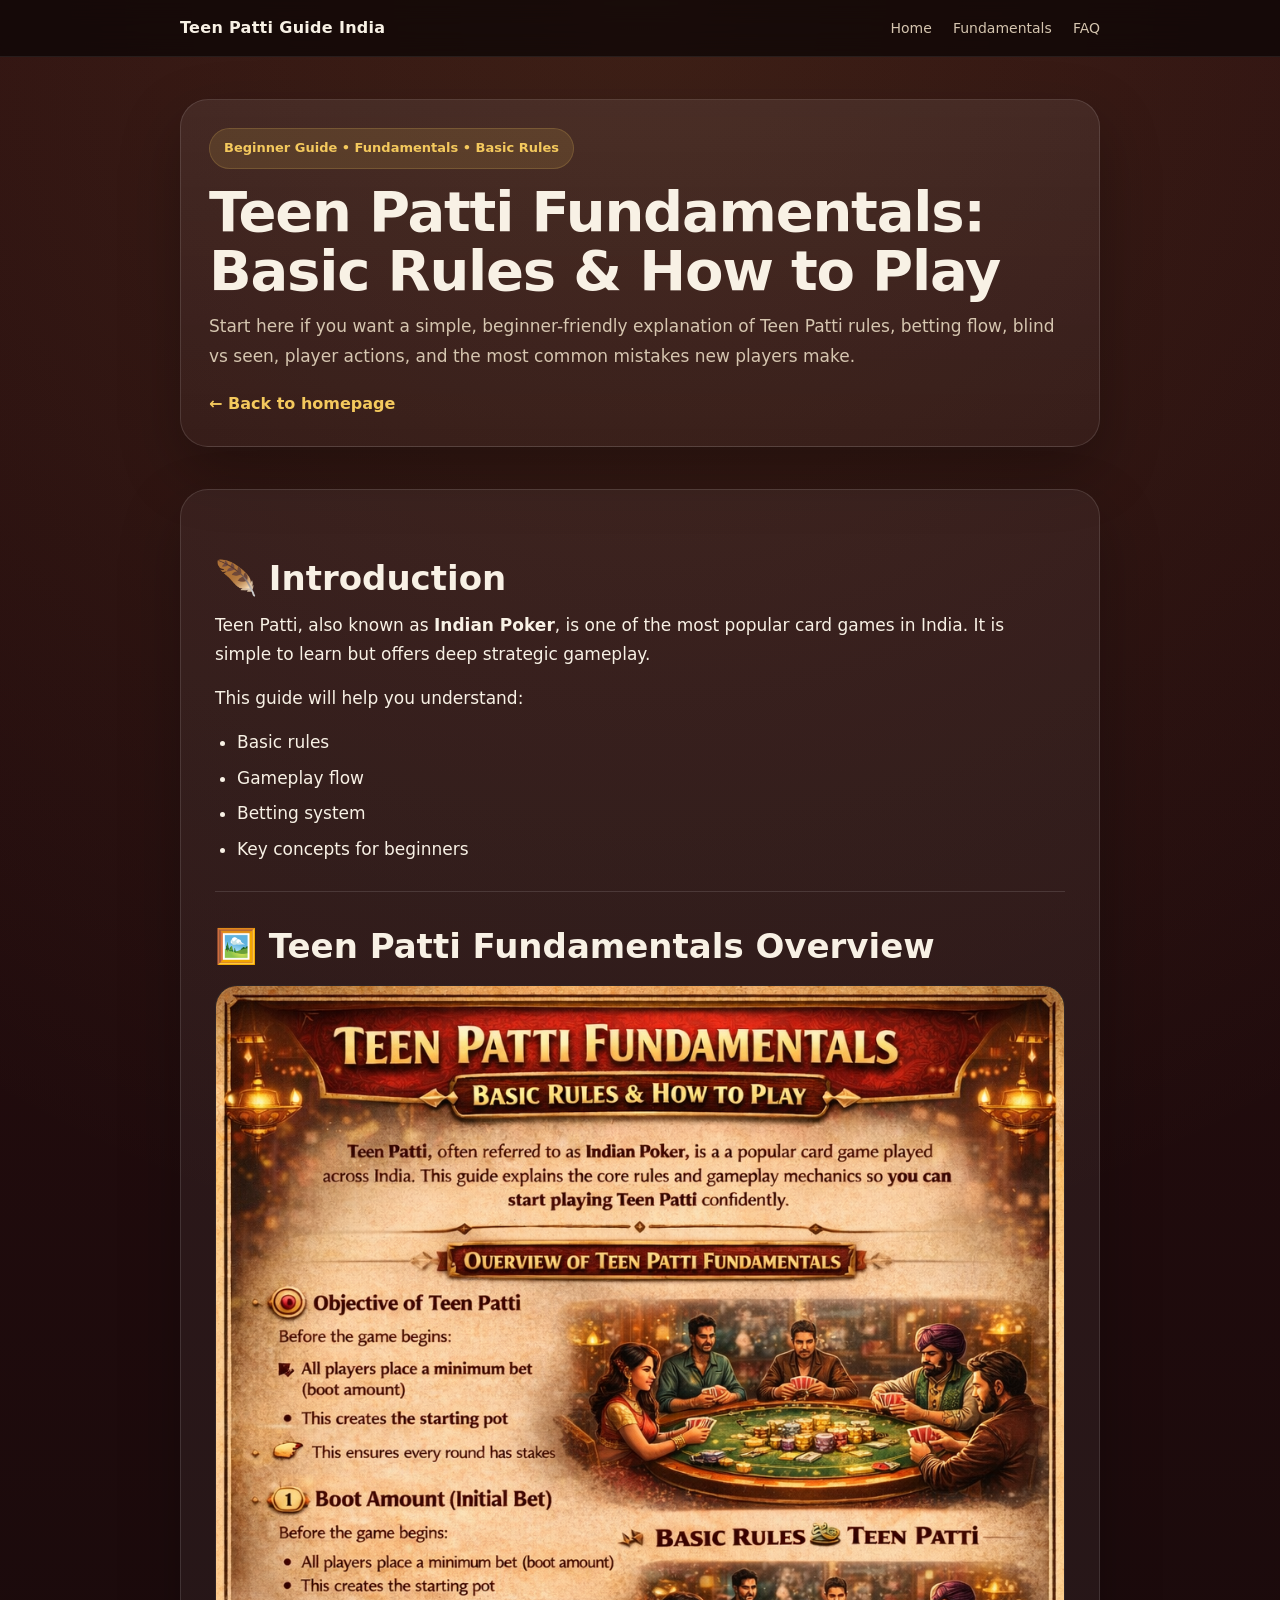
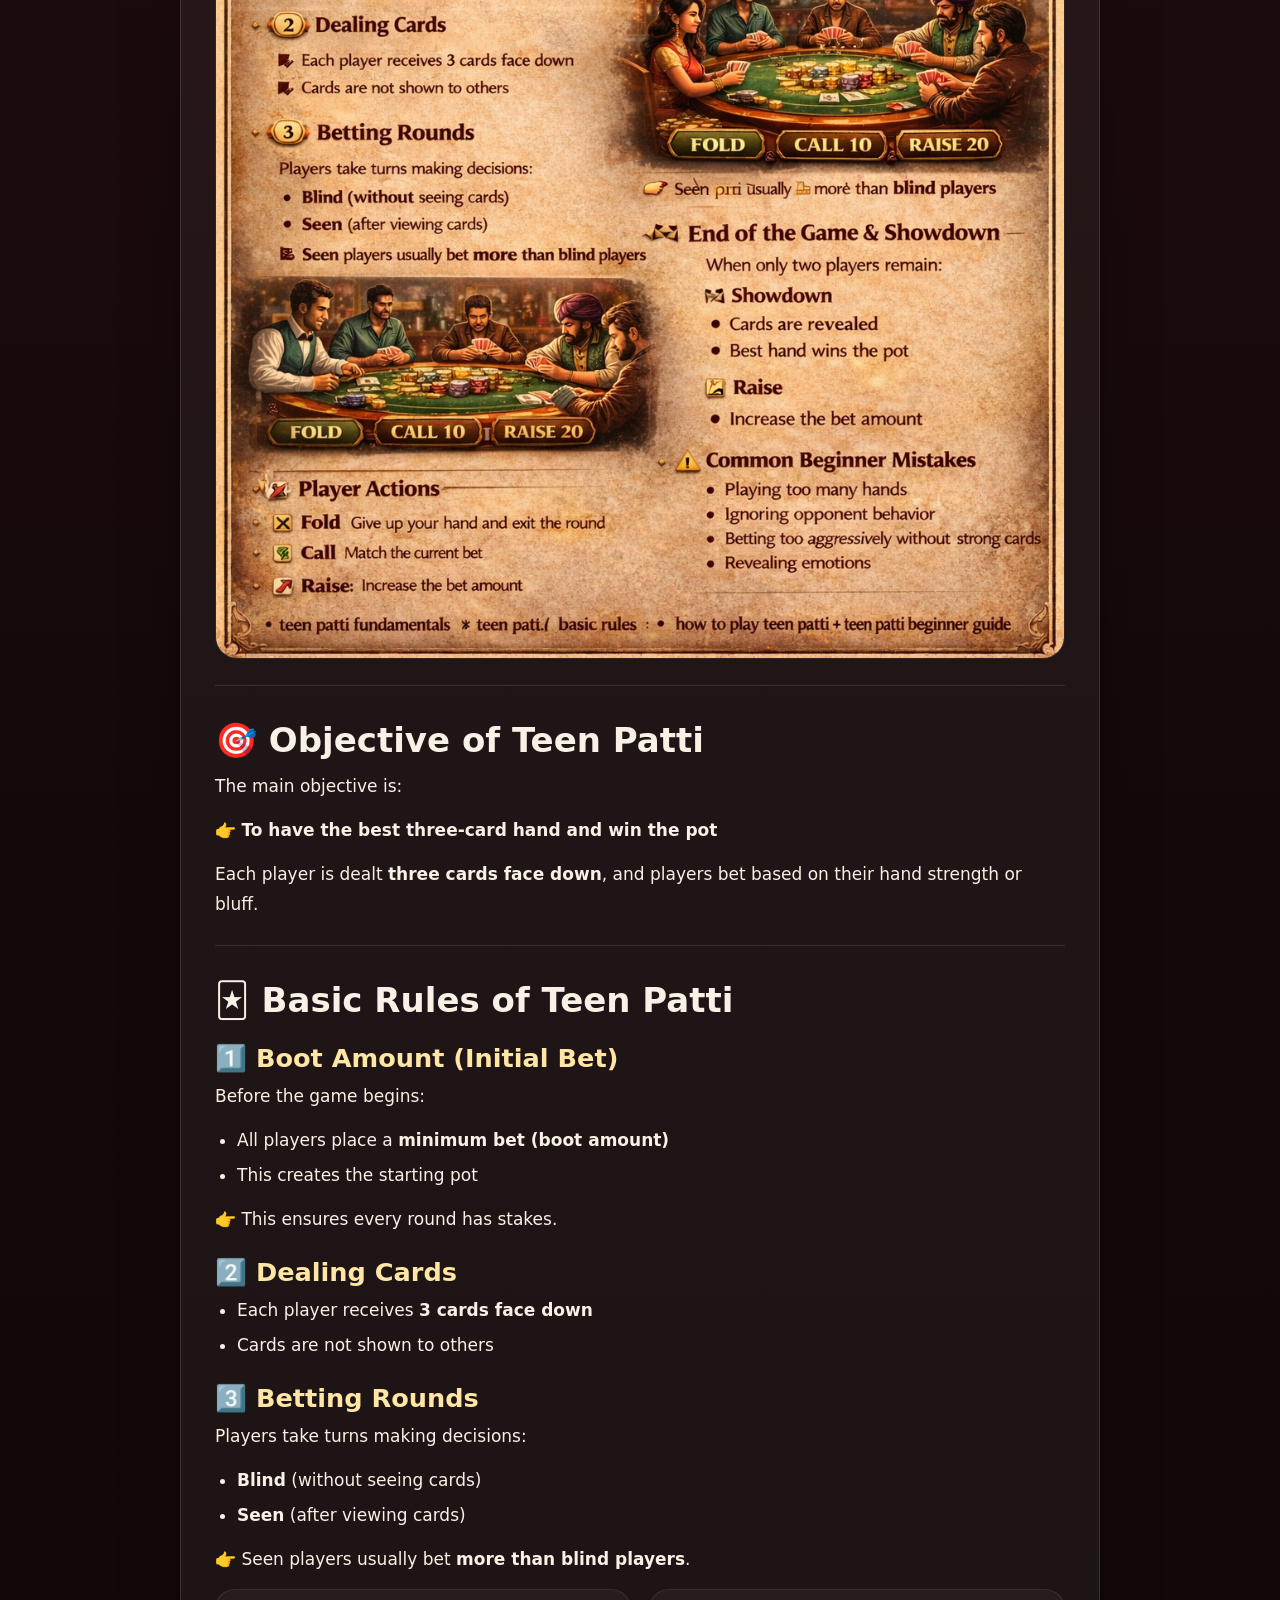
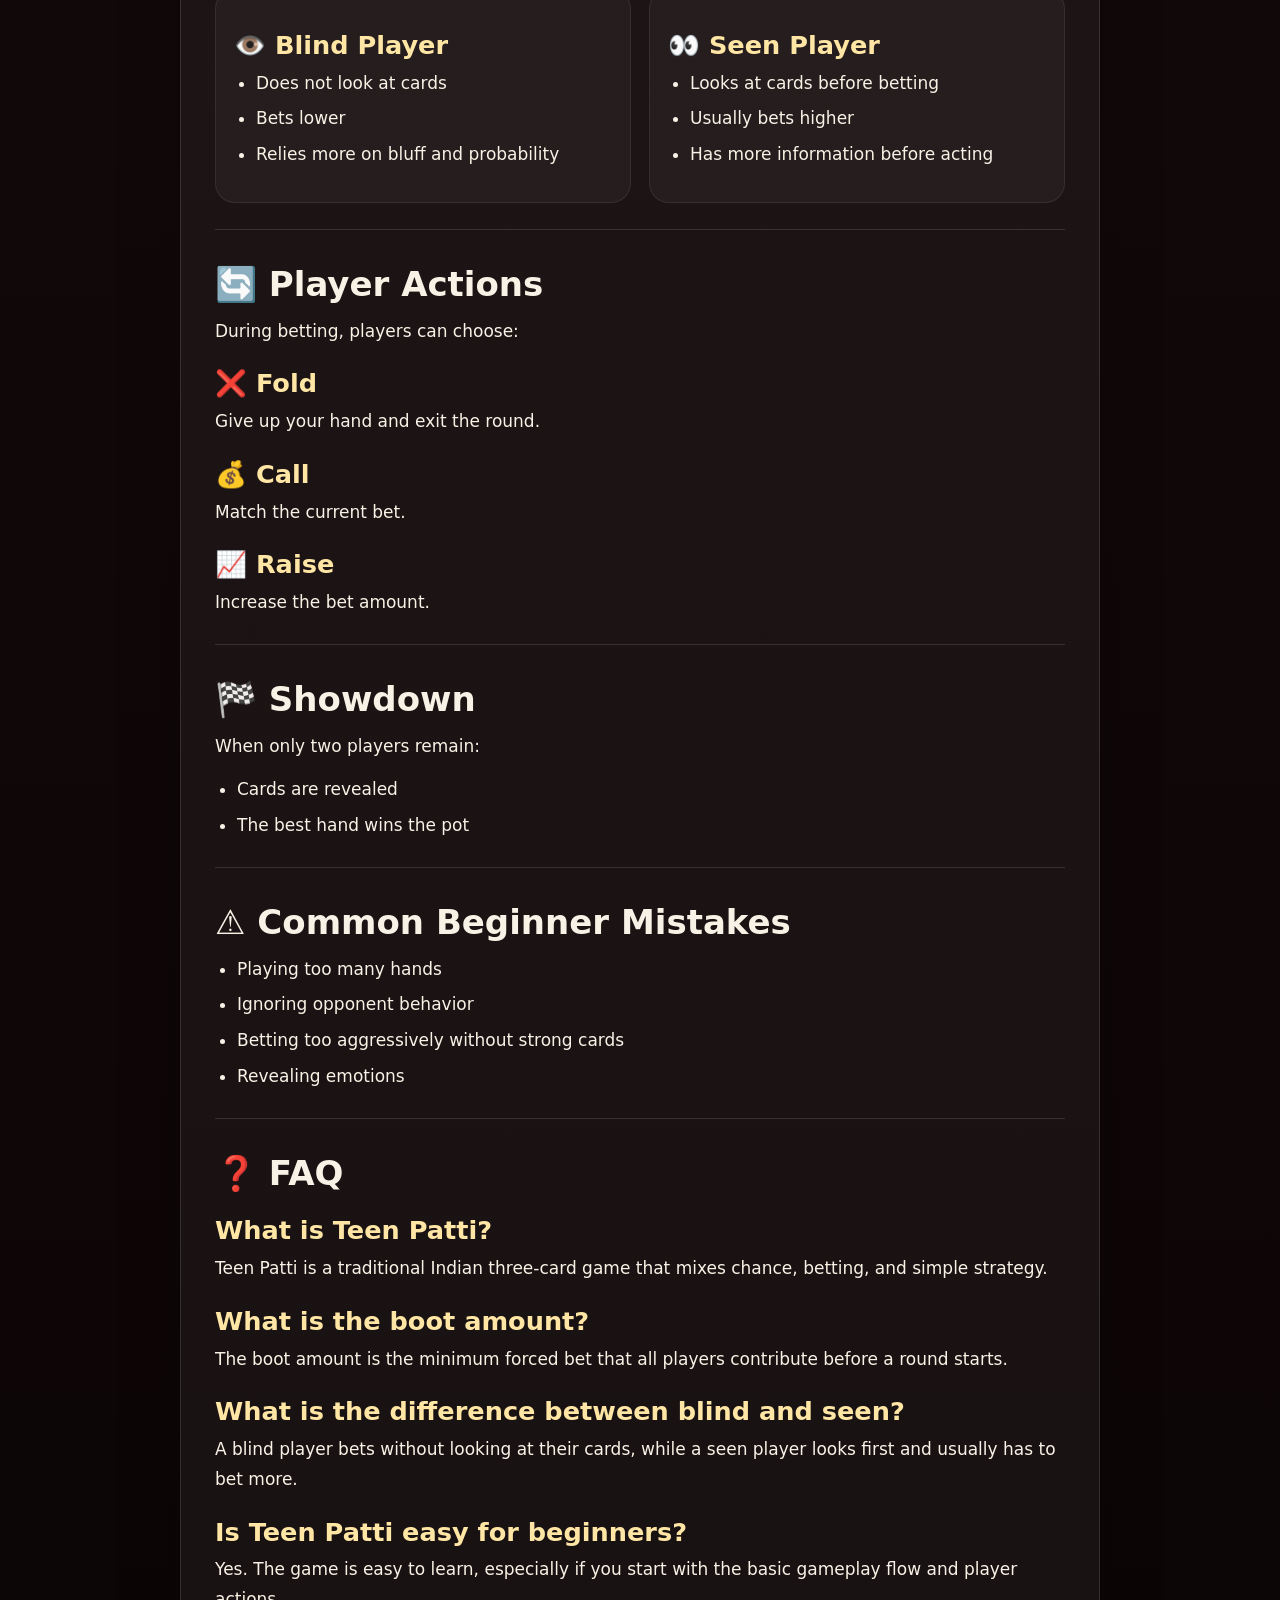
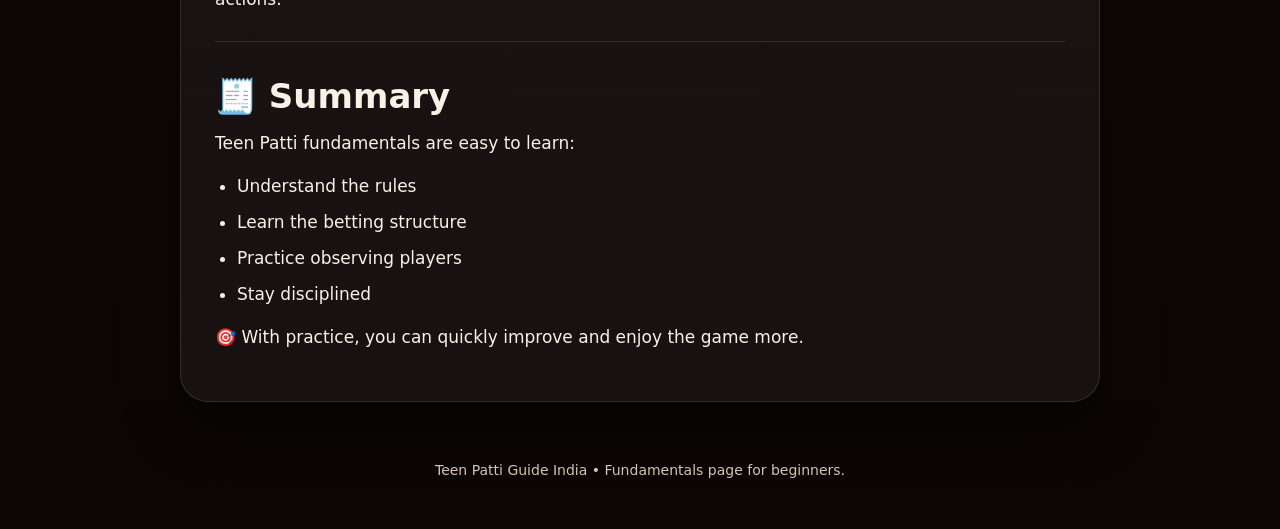
==== fundamentals.html @ 9d3e63e5 "feat: 添加Teen Patti基础指南页面和内容 新增基础指南页面(fundamentals.html)，包含完整的游戏规则说明、玩法流程和常见错误 添加相关图片资源(teen-patti-fu" ====
<!DOCTYPE html>
<html lang="en">
<head>
  <meta charset="UTF-8" />
  <meta name="viewport" content="width=device-width, initial-scale=1.0" />
  <title>Teen Patti Fundamentals | Basic Rules & How to Play</title>
  <meta name="description" content="Learn Teen Patti fundamentals with this beginner-friendly guide covering basic rules, gameplay flow, betting rounds, blind vs seen, player actions, and common mistakes." />
  <meta name="keywords" content="Teen Patti fundamentals, Teen Patti basic rules, how to play Teen Patti, Teen Patti gameplay, Teen Patti beginner guide" />
  <style>
    :root {
      --bg: #0f0607;
      --bg2: #241012;
      --card: rgba(255,255,255,0.08);
      --border: rgba(255,255,255,0.12);
      --gold: #f4c95d;
      --text: #f8f1e5;
      --muted: #d5c5af;
    }
    * { box-sizing: border-box; }
    body {
      margin: 0;
      font-family: Inter, system-ui, -apple-system, BlinkMacSystemFont, "Segoe UI", sans-serif;
      color: var(--text);
      background:
        radial-gradient(circle at top, rgba(244,201,93,0.10), transparent 24%),
        linear-gradient(180deg, #2a0d0f 0%, #13090a 48%, #0b0505 100%);
      line-height: 1.75;
    }
    a { color: #ffe08b; }
    .container {
      width: min(920px, calc(100% - 32px));
      margin: 0 auto;
    }
    .topbar {
      position: sticky;
      top: 0;
      z-index: 10;
      backdrop-filter: blur(12px);
      background: rgba(10,5,5,0.72);
      border-bottom: 1px solid rgba(255,255,255,0.08);
    }
    .topbar .container {
      display: flex;
      align-items: center;
      justify-content: space-between;
      padding: 14px 0;
      gap: 16px;
    }
    .brand { font-weight: 800; letter-spacing: 0.3px; }
    .nav a {
      text-decoration: none;
      margin-left: 16px;
      color: var(--muted);
      font-size: 14px;
    }
    .hero { padding: 42px 0 24px; }
    .hero-card {
      background: linear-gradient(180deg, rgba(255,255,255,0.07), rgba(255,255,255,0.03));
      border: 1px solid var(--border);
      border-radius: 28px;
      padding: 28px;
      box-shadow: 0 24px 60px rgba(0,0,0,0.28);
    }
    .eyebrow {
      display: inline-block;
      padding: 8px 14px;
      border-radius: 999px;
      background: rgba(244,201,93,0.12);
      border: 1px solid rgba(244,201,93,0.18);
      color: var(--gold);
      font-size: 13px;
      font-weight: 700;
      margin-bottom: 14px;
    }
    .hero h1 {
      margin: 0 0 12px;
      font-size: clamp(34px, 5vw, 56px);
      line-height: 1.05;
      letter-spacing: -1.2px;
    }
    .hero p { margin: 0; color: var(--muted); font-size: 17px; }
    .content { padding: 18px 0 56px; }
    .article {
      background: rgba(255,255,255,0.05);
      border: 1px solid var(--border);
      border-radius: 28px;
      padding: 34px;
      box-shadow: 0 24px 60px rgba(0,0,0,0.25);
    }
    h1, h2, h3 { line-height: 1.2; }
    .article h2 {
      margin-top: 34px;
      margin-bottom: 12px;
      font-size: clamp(24px, 3vw, 34px);
    }
    .article h3 {
      margin-top: 22px;
      margin-bottom: 8px;
      font-size: clamp(20px, 2vw, 26px);
      color: #ffe6a4;
    }
    .article p, .article li { color: var(--text); font-size: 17px; }
    .article p { margin: 0 0 14px; }
    .article ul { margin: 0 0 14px 0; padding-left: 22px; }
    .article li { margin: 6px 0; }
    .article hr {
      border: 0;
      height: 1px;
      background: rgba(255,255,255,0.12);
      margin: 26px 0;
    }
    .article-image {
      margin: 18px 0 20px;
      border-radius: 22px;
      overflow: hidden;
      border: 1px solid rgba(255,255,255,0.1);
      background: #170b0c;
    }
    .article-image img {
      display: block;
      width: 100%;
      height: auto;
      object-fit: cover;
    }
    .grid-2 {
      display: grid;
      grid-template-columns: 1fr 1fr;
      gap: 18px;
      margin: 14px 0 10px;
    }
    .info-card {
      background: rgba(255,255,255,0.04);
      border: 1px solid rgba(255,255,255,0.08);
      border-radius: 20px;
      padding: 18px;
    }
    .back-link {
      display: inline-flex;
      margin-top: 18px;
      color: var(--gold);
      text-decoration: none;
      font-weight: 700;
    }
    .footer {
      padding: 0 0 46px;
      text-align: center;
      color: var(--muted);
      font-size: 14px;
    }
    @media (max-width: 720px) {
      .article, .hero-card { padding: 22px; }
      .topbar .container { flex-direction: column; align-items: flex-start; }
      .nav a { margin-left: 0; margin-right: 14px; }
      .grid-2 { grid-template-columns: 1fr; }
    }
  </style>
</head>
<body>
  <header class="topbar">
    <div class="container">
      <div class="brand">Teen Patti Guide India</div>
      <nav class="nav">
        <a href="./index.html">Home</a>
        <a href="#article">Fundamentals</a>
        <a href="#faq">FAQ</a>
      </nav>
    </div>
  </header>

  <section class="hero">
    <div class="container">
      <div class="hero-card">
        <span class="eyebrow">Beginner Guide • Fundamentals • Basic Rules</span>
        <h1>Teen Patti Fundamentals: Basic Rules &amp; How to Play</h1>
        <p>Start here if you want a simple, beginner-friendly explanation of Teen Patti rules, betting flow, blind vs seen, player actions, and the most common mistakes new players make.</p>
        <a class="back-link" href="./index.html">← Back to homepage</a>
      </div>
    </div>
  </section>

  <main class="content">
    <div class="container">
      <article class="article" id="article">
        <h2>🪶 Introduction</h2>
        <p>Teen Patti, also known as <strong>Indian Poker</strong>, is one of the most popular card games in India. It is simple to learn but offers deep strategic gameplay.</p>
        <p>This guide will help you understand:</p>
        <ul>
          <li>Basic rules</li>
          <li>Gameplay flow</li>
          <li>Betting system</li>
          <li>Key concepts for beginners</li>
        </ul>

        <hr />

        <h2>🖼️ Teen Patti Fundamentals Overview</h2>
        <figure class="article-image">
          <img src="./assets/images/teen-patti-fundamentals.png" alt="Teen Patti fundamentals guide showing basic rules, gameplay steps and betting system" loading="lazy" />
        </figure>

        <hr />

        <h2>🎯 Objective of Teen Patti</h2>
        <p>The main objective is:</p>
        <p>👉 <strong>To have the best three-card hand and win the pot</strong></p>
        <p>Each player is dealt <strong>three cards face down</strong>, and players bet based on their hand strength or bluff.</p>

        <hr />

        <h2>🃏 Basic Rules of Teen Patti</h2>

        <h3>1️⃣ Boot Amount (Initial Bet)</h3>
        <p>Before the game begins:</p>
        <ul>
          <li>All players place a <strong>minimum bet (boot amount)</strong></li>
          <li>This creates the starting pot</li>
        </ul>
        <p>👉 This ensures every round has stakes.</p>

        <h3>2️⃣ Dealing Cards</h3>
        <ul>
          <li>Each player receives <strong>3 cards face down</strong></li>
          <li>Cards are not shown to others</li>
        </ul>

        <h3>3️⃣ Betting Rounds</h3>
        <p>Players take turns making decisions:</p>
        <ul>
          <li><strong>Blind</strong> (without seeing cards)</li>
          <li><strong>Seen</strong> (after viewing cards)</li>
        </ul>
        <p>👉 Seen players usually bet <strong>more than blind players</strong>.</p>

        <div class="grid-2">
          <div class="info-card">
            <h3>👁️ Blind Player</h3>
            <ul>
              <li>Does not look at cards</li>
              <li>Bets lower</li>
              <li>Relies more on bluff and probability</li>
            </ul>
          </div>
          <div class="info-card">
            <h3>👀 Seen Player</h3>
            <ul>
              <li>Looks at cards before betting</li>
              <li>Usually bets higher</li>
              <li>Has more information before acting</li>
            </ul>
          </div>
        </div>

        <hr />

        <h2>🔄 Player Actions</h2>
        <p>During betting, players can choose:</p>
        <h3>❌ Fold</h3>
        <p>Give up your hand and exit the round.</p>
        <h3>💰 Call</h3>
        <p>Match the current bet.</p>
        <h3>📈 Raise</h3>
        <p>Increase the bet amount.</p>

        <hr />

        <h2>🏁 Showdown</h2>
        <p>When only two players remain:</p>
        <ul>
          <li>Cards are revealed</li>
          <li>The best hand wins the pot</li>
        </ul>

        <hr />

        <h2>⚠️ Common Beginner Mistakes</h2>
        <ul>
          <li>Playing too many hands</li>
          <li>Ignoring opponent behavior</li>
          <li>Betting too aggressively without strong cards</li>
          <li>Revealing emotions</li>
        </ul>

        <hr />

        <h2 id="faq">❓ FAQ</h2>

        <h3>What is Teen Patti?</h3>
        <p>Teen Patti is a traditional Indian three-card game that mixes chance, betting, and simple strategy.</p>

        <h3>What is the boot amount?</h3>
        <p>The boot amount is the minimum forced bet that all players contribute before a round starts.</p>

        <h3>What is the difference between blind and seen?</h3>
        <p>A blind player bets without looking at their cards, while a seen player looks first and usually has to bet more.</p>

        <h3>Is Teen Patti easy for beginners?</h3>
        <p>Yes. The game is easy to learn, especially if you start with the basic gameplay flow and player actions.</p>

        <hr />

        <h2>🧾 Summary</h2>
        <p>Teen Patti fundamentals are easy to learn:</p>
        <ul>
          <li>Understand the rules</li>
          <li>Learn the betting structure</li>
          <li>Practice observing players</li>
          <li>Stay disciplined</li>
        </ul>
        <p>🎯 With practice, you can quickly improve and enjoy the game more.</p>
      </article>
    </div>
  </main>

  <footer class="footer">
    <div class="container">Teen Patti Guide India • Fundamentals page for beginners.</div>
  </footer>
</body>
</html>
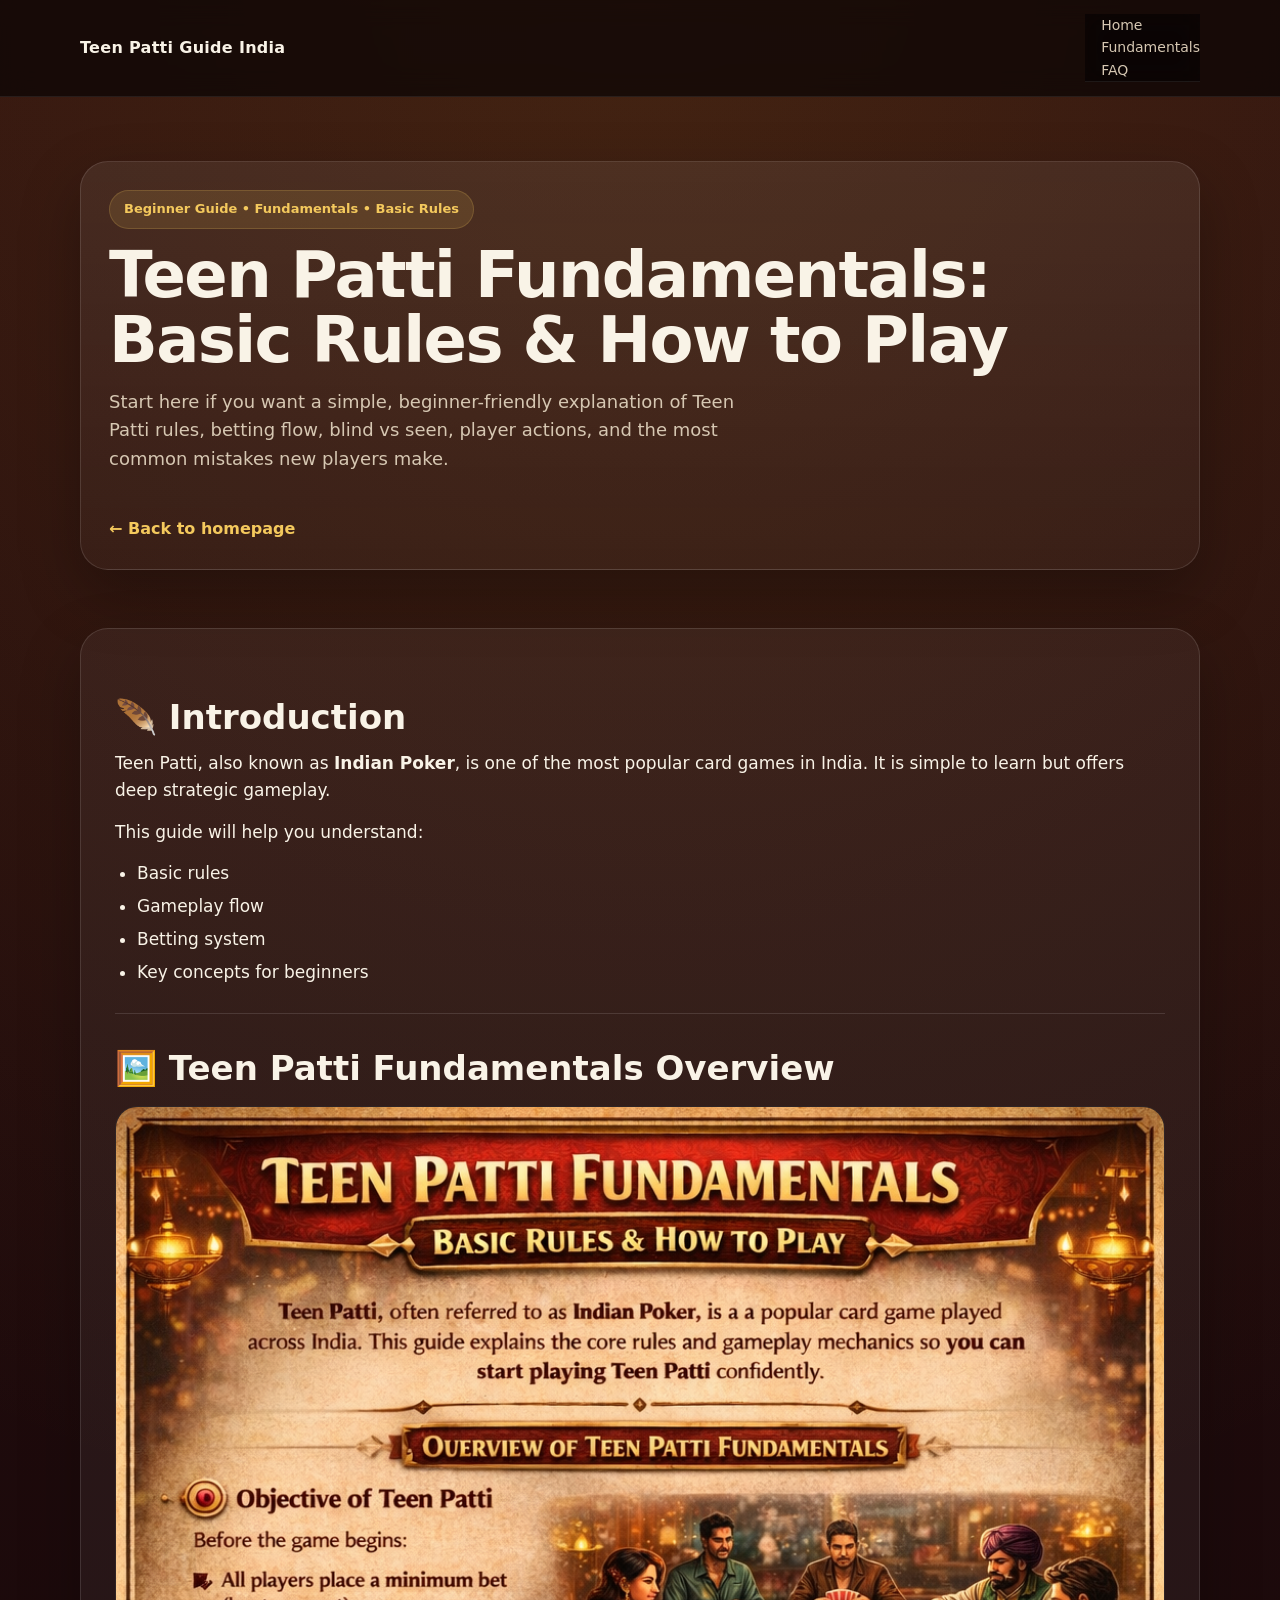
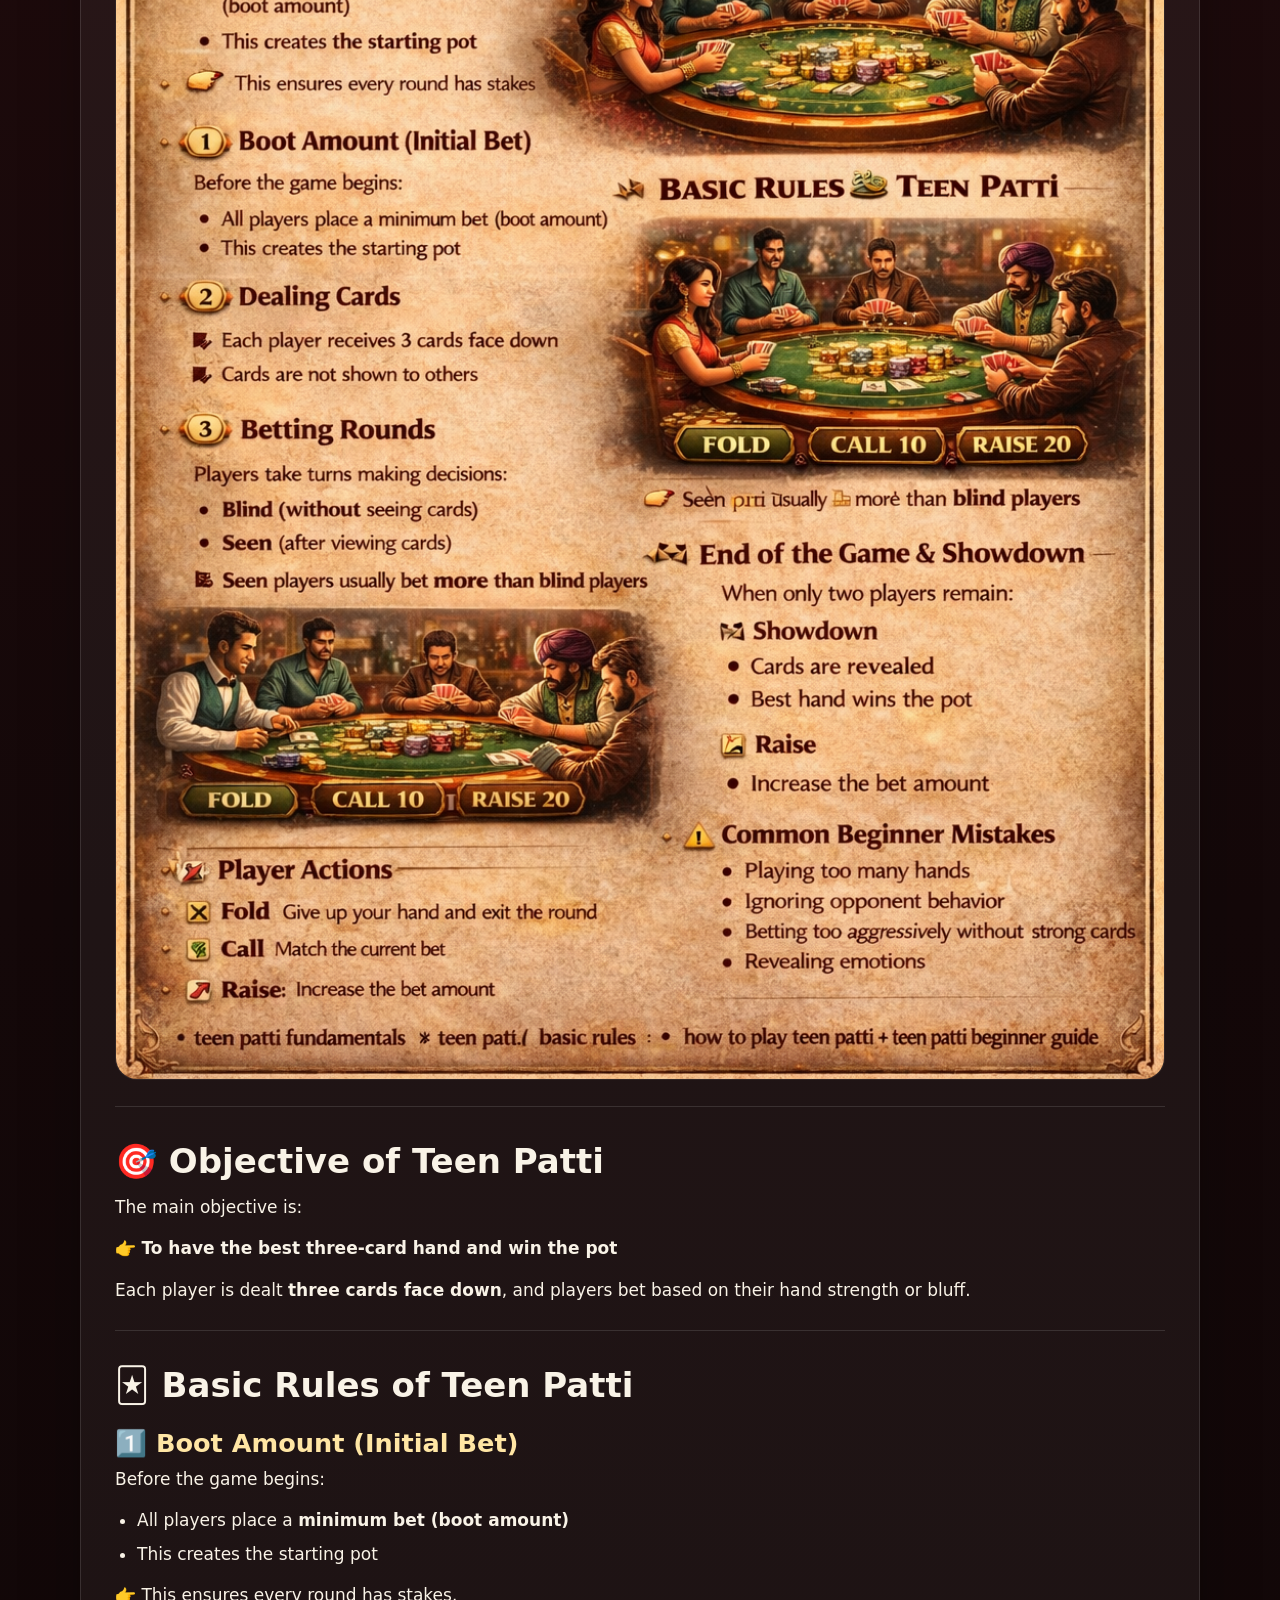
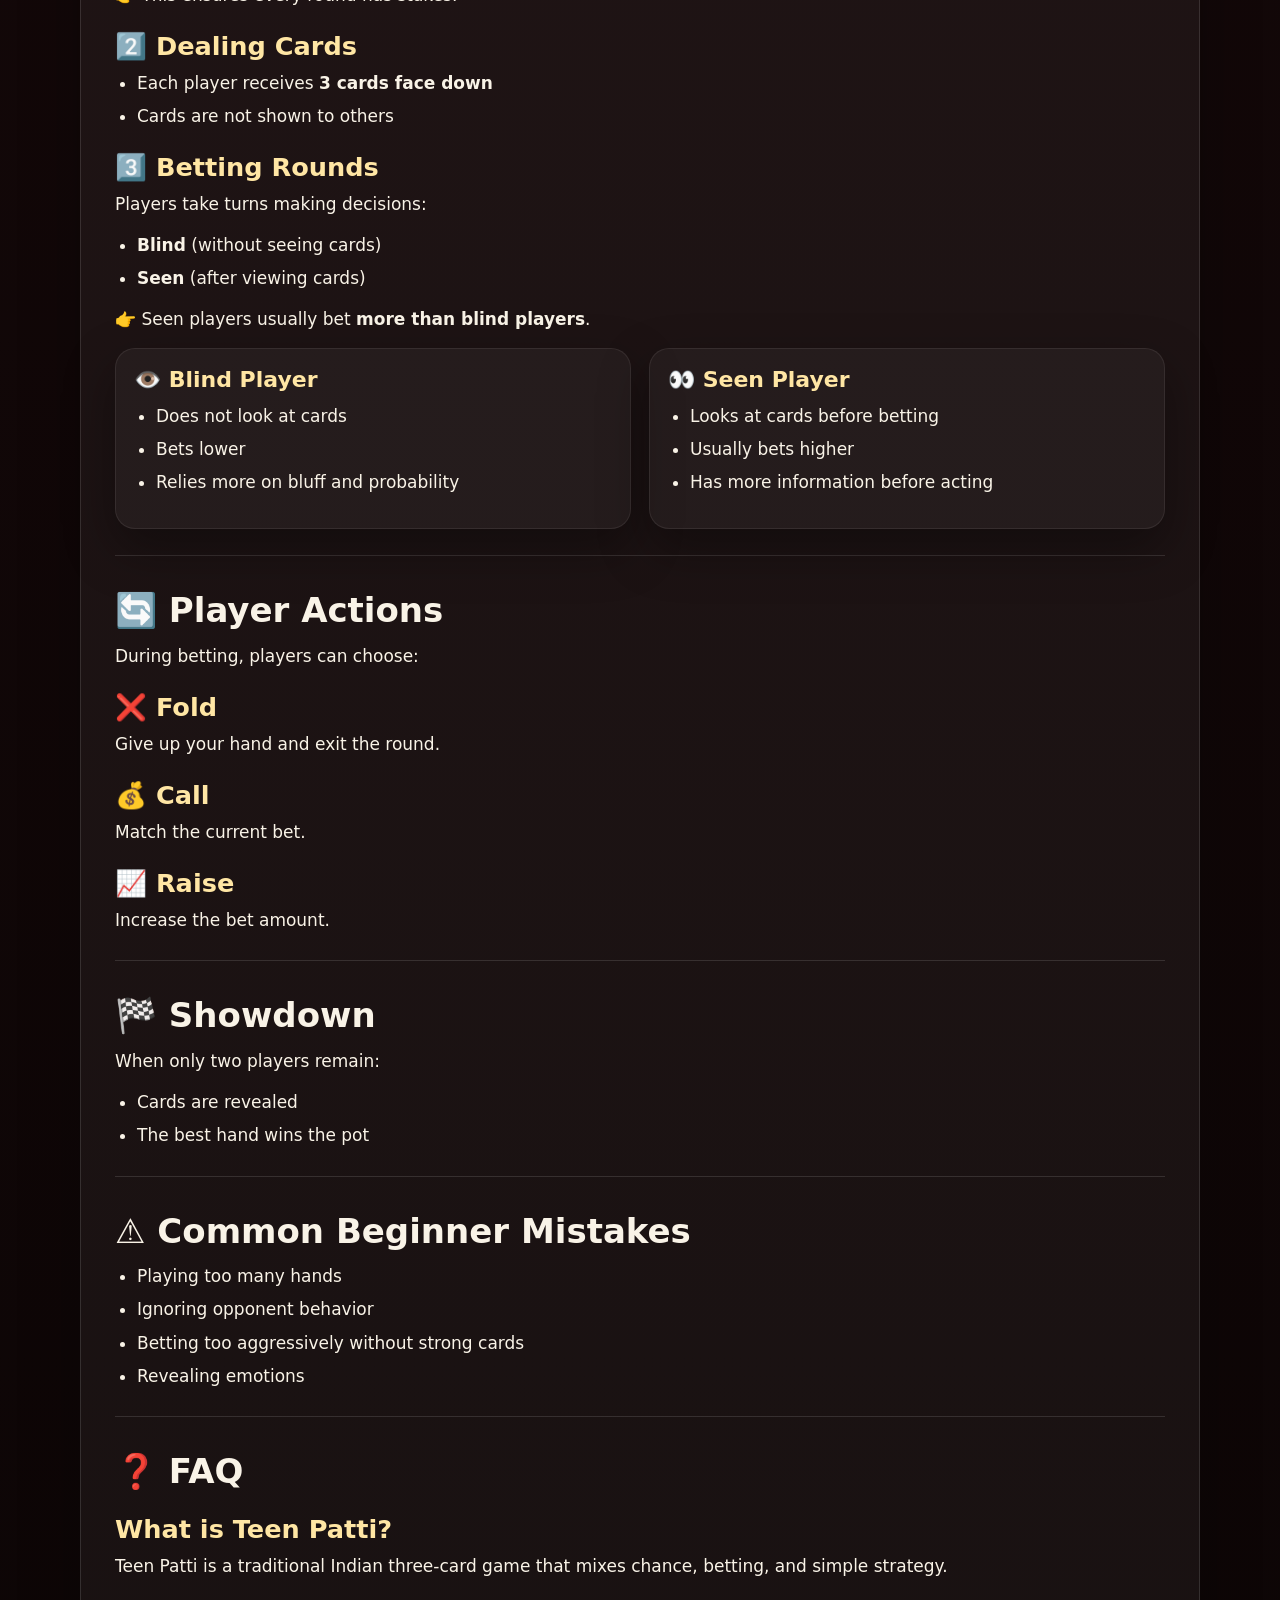
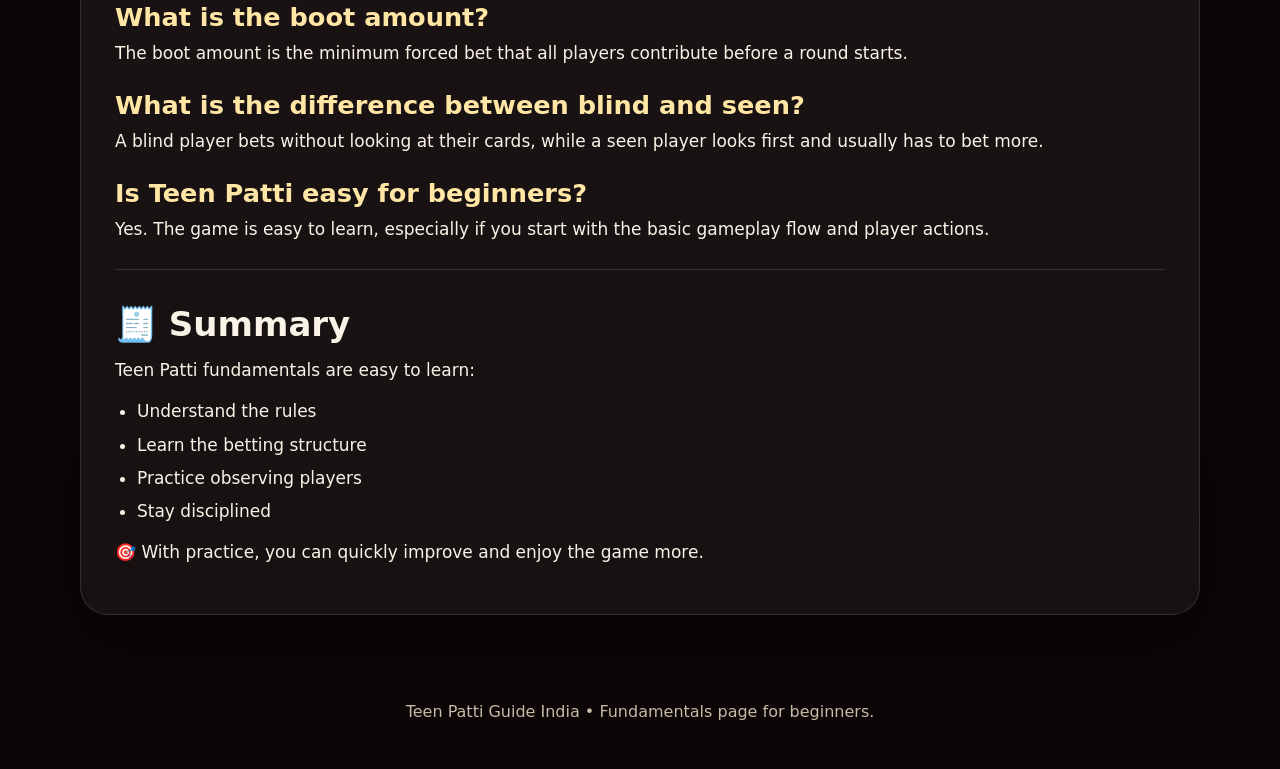
==== commit ef9ba413: "feat: 添加主JavaScript文件并重构CSS结构 refactor: 将CSS样式提取到单独文件并优化结构  docs: 更新高级概念内容并添加详细说明  style: 优化图片和样式引用路" ====
--- a/fundamentals.html
+++ b/fundamentals.html
@@ -6,154 +6,7 @@
   <title>Teen Patti Fundamentals | Basic Rules & How to Play</title>
   <meta name="description" content="Learn Teen Patti fundamentals with this beginner-friendly guide covering basic rules, gameplay flow, betting rounds, blind vs seen, player actions, and common mistakes." />
   <meta name="keywords" content="Teen Patti fundamentals, Teen Patti basic rules, how to play Teen Patti, Teen Patti gameplay, Teen Patti beginner guide" />
-  <style>
-    :root {
-      --bg: #0f0607;
-      --bg2: #241012;
-      --card: rgba(255,255,255,0.08);
-      --border: rgba(255,255,255,0.12);
-      --gold: #f4c95d;
-      --text: #f8f1e5;
-      --muted: #d5c5af;
-    }
-    * { box-sizing: border-box; }
-    body {
-      margin: 0;
-      font-family: Inter, system-ui, -apple-system, BlinkMacSystemFont, "Segoe UI", sans-serif;
-      color: var(--text);
-      background:
-        radial-gradient(circle at top, rgba(244,201,93,0.10), transparent 24%),
-        linear-gradient(180deg, #2a0d0f 0%, #13090a 48%, #0b0505 100%);
-      line-height: 1.75;
-    }
-    a { color: #ffe08b; }
-    .container {
-      width: min(920px, calc(100% - 32px));
-      margin: 0 auto;
-    }
-    .topbar {
-      position: sticky;
-      top: 0;
-      z-index: 10;
-      backdrop-filter: blur(12px);
-      background: rgba(10,5,5,0.72);
-      border-bottom: 1px solid rgba(255,255,255,0.08);
-    }
-    .topbar .container {
-      display: flex;
-      align-items: center;
-      justify-content: space-between;
-      padding: 14px 0;
-      gap: 16px;
-    }
-    .brand { font-weight: 800; letter-spacing: 0.3px; }
-    .nav a {
-      text-decoration: none;
-      margin-left: 16px;
-      color: var(--muted);
-      font-size: 14px;
-    }
-    .hero { padding: 42px 0 24px; }
-    .hero-card {
-      background: linear-gradient(180deg, rgba(255,255,255,0.07), rgba(255,255,255,0.03));
-      border: 1px solid var(--border);
-      border-radius: 28px;
-      padding: 28px;
-      box-shadow: 0 24px 60px rgba(0,0,0,0.28);
-    }
-    .eyebrow {
-      display: inline-block;
-      padding: 8px 14px;
-      border-radius: 999px;
-      background: rgba(244,201,93,0.12);
-      border: 1px solid rgba(244,201,93,0.18);
-      color: var(--gold);
-      font-size: 13px;
-      font-weight: 700;
-      margin-bottom: 14px;
-    }
-    .hero h1 {
-      margin: 0 0 12px;
-      font-size: clamp(34px, 5vw, 56px);
-      line-height: 1.05;
-      letter-spacing: -1.2px;
-    }
-    .hero p { margin: 0; color: var(--muted); font-size: 17px; }
-    .content { padding: 18px 0 56px; }
-    .article {
-      background: rgba(255,255,255,0.05);
-      border: 1px solid var(--border);
-      border-radius: 28px;
-      padding: 34px;
-      box-shadow: 0 24px 60px rgba(0,0,0,0.25);
-    }
-    h1, h2, h3 { line-height: 1.2; }
-    .article h2 {
-      margin-top: 34px;
-      margin-bottom: 12px;
-      font-size: clamp(24px, 3vw, 34px);
-    }
-    .article h3 {
-      margin-top: 22px;
-      margin-bottom: 8px;
-      font-size: clamp(20px, 2vw, 26px);
-      color: #ffe6a4;
-    }
-    .article p, .article li { color: var(--text); font-size: 17px; }
-    .article p { margin: 0 0 14px; }
-    .article ul { margin: 0 0 14px 0; padding-left: 22px; }
-    .article li { margin: 6px 0; }
-    .article hr {
-      border: 0;
-      height: 1px;
-      background: rgba(255,255,255,0.12);
-      margin: 26px 0;
-    }
-    .article-image {
-      margin: 18px 0 20px;
-      border-radius: 22px;
-      overflow: hidden;
-      border: 1px solid rgba(255,255,255,0.1);
-      background: #170b0c;
-    }
-    .article-image img {
-      display: block;
-      width: 100%;
-      height: auto;
-      object-fit: cover;
-    }
-    .grid-2 {
-      display: grid;
-      grid-template-columns: 1fr 1fr;
-      gap: 18px;
-      margin: 14px 0 10px;
-    }
-    .info-card {
-      background: rgba(255,255,255,0.04);
-      border: 1px solid rgba(255,255,255,0.08);
-      border-radius: 20px;
-      padding: 18px;
-    }
-    .back-link {
-      display: inline-flex;
-      margin-top: 18px;
-      color: var(--gold);
-      text-decoration: none;
-      font-weight: 700;
-    }
-    .footer {
-      padding: 0 0 46px;
-      text-align: center;
-      color: var(--muted);
-      font-size: 14px;
-    }
-    @media (max-width: 720px) {
-      .article, .hero-card { padding: 22px; }
-      .topbar .container { flex-direction: column; align-items: flex-start; }
-      .nav a { margin-left: 0; margin-right: 14px; }
-      .grid-2 { grid-template-columns: 1fr; }
-    }
-  </style>
+  <link rel="stylesheet" href="./assets/css/main.css" />
 </head>
 <body>
   <header class="topbar">
@@ -314,5 +167,7 @@
   <footer class="footer">
     <div class="container">Teen Patti Guide India • Fundamentals page for beginners.</div>
   </footer>
+
+  <script src="./assets/js/main.js" defer></script>
 </body>
 </html>
--- a/assets/css/main.css
+++ b/assets/css/main.css
@@ -0,0 +1,580 @@
+/* ============================================
+   Teen Patti Guide India - Main Stylesheet
+   ============================================ */
+
+/* CSS Variables - Global Theme
+   ============================================ */
+:root {
+  /* Colors */
+  --bg: #0f0607;
+  --bg2: #241012;
+  --bg-gradient: #120909;
+  --card: rgba(255, 255, 255, 0.08);
+  --card-border: rgba(255, 255, 255, 0.12);
+  --border: rgba(255, 255, 255, 0.12);
+  --gold: #f4c95d;
+  --gold-deep: #d9a323;
+  --gold-light: #ffdd7a;
+  --green: #0f6a52;
+  --green-deep: #135b48;
+  --text: #f9f3e7;
+  --text-alt: #f8f1e5;
+  --muted: #d6c7b2;
+  --muted-alt: #d5c5af;
+  --accent: #9d1d20;
+  --accent-alt: #8d1f22;
+  --shadow: 0 20px 50px rgba(0, 0, 0, 0.35);
+  --shadow-lg: 0 24px 60px rgba(0, 0, 0, 0.28);
+}
+
+/* Reset & Base
+   ============================================ */
+* {
+  box-sizing: border-box;
+}
+
+html {
+  scroll-behavior: smooth;
+}
+
+body {
+  margin: 0;
+  font-family: Inter, system-ui, -apple-system, BlinkMacSystemFont, "Segoe UI", sans-serif;
+  color: var(--text);
+  background: radial-gradient(circle at top, rgba(217, 163, 35, 0.15), transparent 28%),
+    linear-gradient(180deg, #2a0d0f 0%, #140809 45%, #0b0505 100%);
+  line-height: 1.6;
+}
+
+a {
+  color: inherit;
+  text-decoration: none;
+}
+
+img {
+  max-width: 100%;
+  display: block;
+}
+
+/* Layout
+   ============================================ */
+.container {
+  width: min(1120px, calc(100% - 32px));
+  margin: 0 auto;
+}
+
+.container-narrow {
+  width: min(920px, calc(100% - 32px));
+  margin: 0 auto;
+}
+
+/* Navigation - Topbar
+   ============================================ */
+.nav,
+.topbar {
+  position: sticky;
+  top: 0;
+  z-index: 20;
+  backdrop-filter: blur(12px);
+  background: rgba(10, 5, 5, 0.72);
+  border-bottom: 1px solid rgba(255, 255, 255, 0.08);
+}
+
+.nav-inner,
+.topbar .container {
+  display: flex;
+  align-items: center;
+  justify-content: space-between;
+  padding: 14px 0;
+  gap: 16px;
+}
+
+.brand {
+  display: flex;
+  align-items: center;
+  gap: 12px;
+  font-weight: 800;
+  letter-spacing: 0.3px;
+}
+
+.brand-badge {
+  width: 42px;
+  height: 42px;
+  border-radius: 14px;
+  display: grid;
+  place-items: center;
+  background: linear-gradient(135deg, var(--gold), var(--gold-deep));
+  color: #3f2200;
+  box-shadow: var(--shadow);
+  font-size: 20px;
+}
+
+.nav-links,
+.nav a {
+  display: flex;
+  align-items: center;
+  gap: 18px;
+  color: var(--muted);
+  font-size: 14px;
+}
+
+.nav a {
+  text-decoration: none;
+  margin-left: 16px;
+}
+
+/* Buttons
+   ============================================ */
+.cta-btn,
+.ghost-btn {
+  display: inline-flex;
+  align-items: center;
+  justify-content: center;
+  gap: 10px;
+  padding: 14px 22px;
+  border-radius: 999px;
+  font-weight: 700;
+  transition: 0.2s ease;
+  cursor: pointer;
+}
+
+.cta-btn {
+  background: linear-gradient(135deg, var(--gold), var(--gold-light));
+  color: #3c2300;
+  box-shadow: 0 12px 30px rgba(244, 201, 93, 0.24);
+}
+
+.cta-btn:hover {
+  transform: translateY(-1px);
+}
+
+.ghost-btn {
+  border: 1px solid rgba(255, 255, 255, 0.16);
+  background: rgba(255, 255, 255, 0.03);
+  color: var(--text);
+}
+
+.ghost-btn:hover {
+  background: rgba(255, 255, 255, 0.06);
+}
+
+.back-link {
+  display: inline-flex;
+  align-items: center;
+  gap: 8px;
+  margin-top: 18px;
+  color: var(--gold);
+  text-decoration: none;
+  font-weight: 700;
+  transition: opacity 0.2s ease;
+}
+
+.back-link:hover {
+  opacity: 0.8;
+}
+
+/* Hero Section
+   ============================================ */
+.hero {
+  padding: 64px 0 40px;
+}
+
+.hero-grid {
+  display: grid;
+  grid-template-columns: 1.1fr 0.9fr;
+  gap: 28px;
+  align-items: center;
+}
+
+.hero-card {
+  background: linear-gradient(180deg, rgba(255, 255, 255, 0.07), rgba(255, 255, 255, 0.03));
+  border: 1px solid var(--border);
+  border-radius: 28px;
+  padding: 28px;
+  box-shadow: var(--shadow-lg);
+}
+
+.eyebrow {
+  display: inline-flex;
+  align-items: center;
+  padding: 8px 14px;
+  border-radius: 999px;
+  background: rgba(244, 201, 93, 0.12);
+  border: 1px solid rgba(244, 201, 93, 0.18);
+  color: var(--gold);
+  font-size: 13px;
+  font-weight: 700;
+  margin-bottom: 14px;
+}
+
+.hero h1 {
+  margin: 0 0 14px;
+  font-size: clamp(38px, 6vw, 64px);
+  line-height: 1.02;
+  letter-spacing: -1.6px;
+}
+
+.hero p {
+  margin: 0 0 24px;
+  color: var(--muted);
+  font-size: 18px;
+  max-width: 640px;
+}
+
+.hero-actions {
+  display: flex;
+  flex-wrap: wrap;
+  gap: 14px;
+  margin-bottom: 24px;
+}
+
+.hero-stats {
+  display: grid;
+  grid-template-columns: repeat(3, minmax(0, 1fr));
+  gap: 14px;
+  margin-top: 26px;
+}
+
+.stat {
+  background: var(--card);
+  border: 1px solid var(--card-border);
+  border-radius: 20px;
+  padding: 16px;
+  box-shadow: var(--shadow);
+}
+
+.stat strong {
+  display: block;
+  font-size: 24px;
+  color: var(--gold);
+}
+
+/* Sections
+   ============================================ */
+.section {
+  padding: 34px 0;
+}
+
+.section-title {
+  display: flex;
+  align-items: end;
+  justify-content: space-between;
+  gap: 18px;
+  margin-bottom: 22px;
+}
+
+.section-title h2 {
+  margin: 0;
+  font-size: clamp(28px, 4vw, 40px);
+  line-height: 1.1;
+}
+
+.section-title p {
+  margin: 8px 0 0;
+  color: var(--muted);
+  max-width: 720px;
+}
+
+/* Content & Articles
+   ============================================ */
+.content {
+  padding: 18px 0 56px;
+}
+
+.article {
+  background: rgba(255, 255, 255, 0.05);
+  border: 1px solid var(--border);
+  border-radius: 28px;
+  padding: 34px;
+  box-shadow: var(--shadow-lg);
+}
+
+.article h1,
+.article h2,
+.article h3 {
+  line-height: 1.2;
+  color: var(--text);
+}
+
+.article h1 {
+  font-size: clamp(30px, 4vw, 46px);
+  margin-top: 0;
+  margin-bottom: 18px;
+}
+
+.article h2 {
+  margin-top: 34px;
+  margin-bottom: 12px;
+  font-size: clamp(24px, 3vw, 34px);
+}
+
+.article h3 {
+  margin-top: 22px;
+  margin-bottom: 8px;
+  font-size: clamp(20px, 2vw, 26px);
+  color: #ffe6a4;
+}
+
+.article p,
+.article li {
+  color: var(--text);
+  font-size: 17px;
+}
+
+.article p {
+  margin: 0 0 14px;
+}
+
+.article ul,
+.article ol {
+  margin: 0 0 14px 0;
+  padding-left: 22px;
+}
+
+.article li {
+  margin: 6px 0;
+}
+
+.article hr {
+  border: 0;
+  height: 1px;
+  background: rgba(255, 255, 255, 0.12);
+  margin: 26px 0;
+}
+
+/* Images & Media
+   ============================================ */
+.article-image,
+.article-thumb {
+  margin: 18px 0 20px;
+  border-radius: 22px;
+  overflow: hidden;
+  border: 1px solid rgba(255, 255, 255, 0.1);
+  background: #170b0c;
+}
+
+.article-image img,
+.article-thumb img {
+  display: block;
+  width: 100%;
+  height: auto;
+  object-fit: cover;
+}
+
+.article-thumb {
+  border-radius: 18px;
+  background: #1d0e0f;
+}
+
+.article-thumb img {
+  aspect-ratio: 16 / 9;
+  object-fit: cover;
+}
+
+/* Cards & Grids
+   ============================================ */
+.grid-2 {
+  display: grid;
+  grid-template-columns: 1fr 1fr;
+  gap: 18px;
+  margin: 14px 0 10px;
+}
+
+.grid-3 {
+  display: grid;
+  grid-template-columns: repeat(3, minmax(0, 1fr));
+  gap: 20px;
+}
+
+.feature-card,
+.article-card,
+.faq-card,
+.info-card {
+  background: var(--card);
+  border: 1px solid var(--card-border);
+  border-radius: 24px;
+  padding: 22px;
+  box-shadow: var(--shadow);
+}
+
+.info-card {
+  background: rgba(255, 255, 255, 0.04);
+  border: 1px solid rgba(255, 255, 255, 0.08);
+  border-radius: 20px;
+  padding: 18px;
+}
+
+.feature-icon {
+  width: 52px;
+  height: 52px;
+  border-radius: 16px;
+  display: grid;
+  place-items: center;
+  margin-bottom: 14px;
+  background: linear-gradient(135deg, rgba(244, 201, 93, 0.18), rgba(157, 29, 32, 0.18));
+  border: 1px solid rgba(244, 201, 93, 0.18);
+  font-size: 22px;
+}
+
+.feature-card h3,
+.article-card h3,
+.faq-card h3,
+.info-card h3 {
+  margin: 0 0 10px;
+  font-size: 22px;
+}
+
+.article-card {
+  display: grid;
+  grid-template-columns: 1fr;
+  gap: 18px;
+}
+
+.article-meta {
+  display: flex;
+  flex-wrap: wrap;
+  gap: 10px;
+  margin-bottom: 10px;
+}
+
+.chip {
+  display: inline-flex;
+  align-items: center;
+  padding: 8px 12px;
+  border-radius: 999px;
+  background: rgba(255, 255, 255, 0.05);
+  border: 1px solid rgba(255, 255, 255, 0.1);
+  color: var(--muted);
+  font-size: 13px;
+  font-weight: 600;
+}
+
+.article-link {
+  display: inline-flex;
+  align-items: center;
+  gap: 10px;
+  font-weight: 700;
+  color: var(--gold);
+  margin-top: 4px;
+  transition: opacity 0.2s ease;
+}
+
+.article-link:hover {
+  opacity: 0.8;
+}
+
+/* Highlight & FAQ
+   ============================================ */
+.highlight {
+  display: grid;
+  grid-template-columns: 1fr 1fr;
+  gap: 20px;
+  align-items: stretch;
+}
+
+.highlight-panel {
+  background: linear-gradient(180deg, rgba(15, 106, 82, 0.35), rgba(255, 255, 255, 0.05));
+  border: 1px solid var(--card-border);
+  border-radius: 28px;
+  padding: 28px;
+  box-shadow: var(--shadow);
+}
+
+.highlight-list {
+  margin: 18px 0 0;
+  padding: 0;
+  list-style: none;
+  display: grid;
+  gap: 12px;
+}
+
+.highlight-list li {
+  padding: 12px 14px;
+  border-radius: 16px;
+  background: rgba(255, 255, 255, 0.05);
+  border: 1px solid rgba(255, 255, 255, 0.08);
+}
+
+.faq-wrap {
+  display: grid;
+  gap: 14px;
+}
+
+.faq-card p {
+  margin: 0;
+  color: var(--muted);
+}
+
+/* Footer
+   ============================================ */
+.footer {
+  padding: 28px 0 44px;
+  color: #c7baa6;
+  text-align: center;
+}
+
+/* Utility Classes
+   ============================================ */
+.muted {
+  color: var(--muted);
+}
+
+/* Responsive Design
+   ============================================ */
+@media (max-width: 920px) {
+
+  .hero-grid,
+  .highlight,
+  .grid-3 {
+    grid-template-columns: 1fr;
+  }
+
+  .nav-inner,
+  .topbar .container {
+    flex-wrap: wrap;
+  }
+
+  .nav-links {
+    width: 100%;
+    justify-content: center;
+  }
+
+  .hero-stats {
+    grid-template-columns: 1fr;
+  }
+}
+
+@media (max-width: 720px) {
+
+  .article,
+  .hero-card {
+    padding: 22px;
+  }
+
+  .topbar .container,
+  .nav-inner {
+    flex-direction: column;
+    align-items: flex-start;
+  }
+
+  .nav a {
+    margin-left: 0;
+    margin-right: 14px;
+  }
+
+  .grid-2 {
+    grid-template-columns: 1fr;
+  }
+
+  .hero {
+    padding: 42px 0 30px;
+  }
+
+  .hero h1 {
+    font-size: clamp(32px, 5vw, 48px);
+  }
+
+  .hero p {
+    font-size: 16px;
+  }
+}
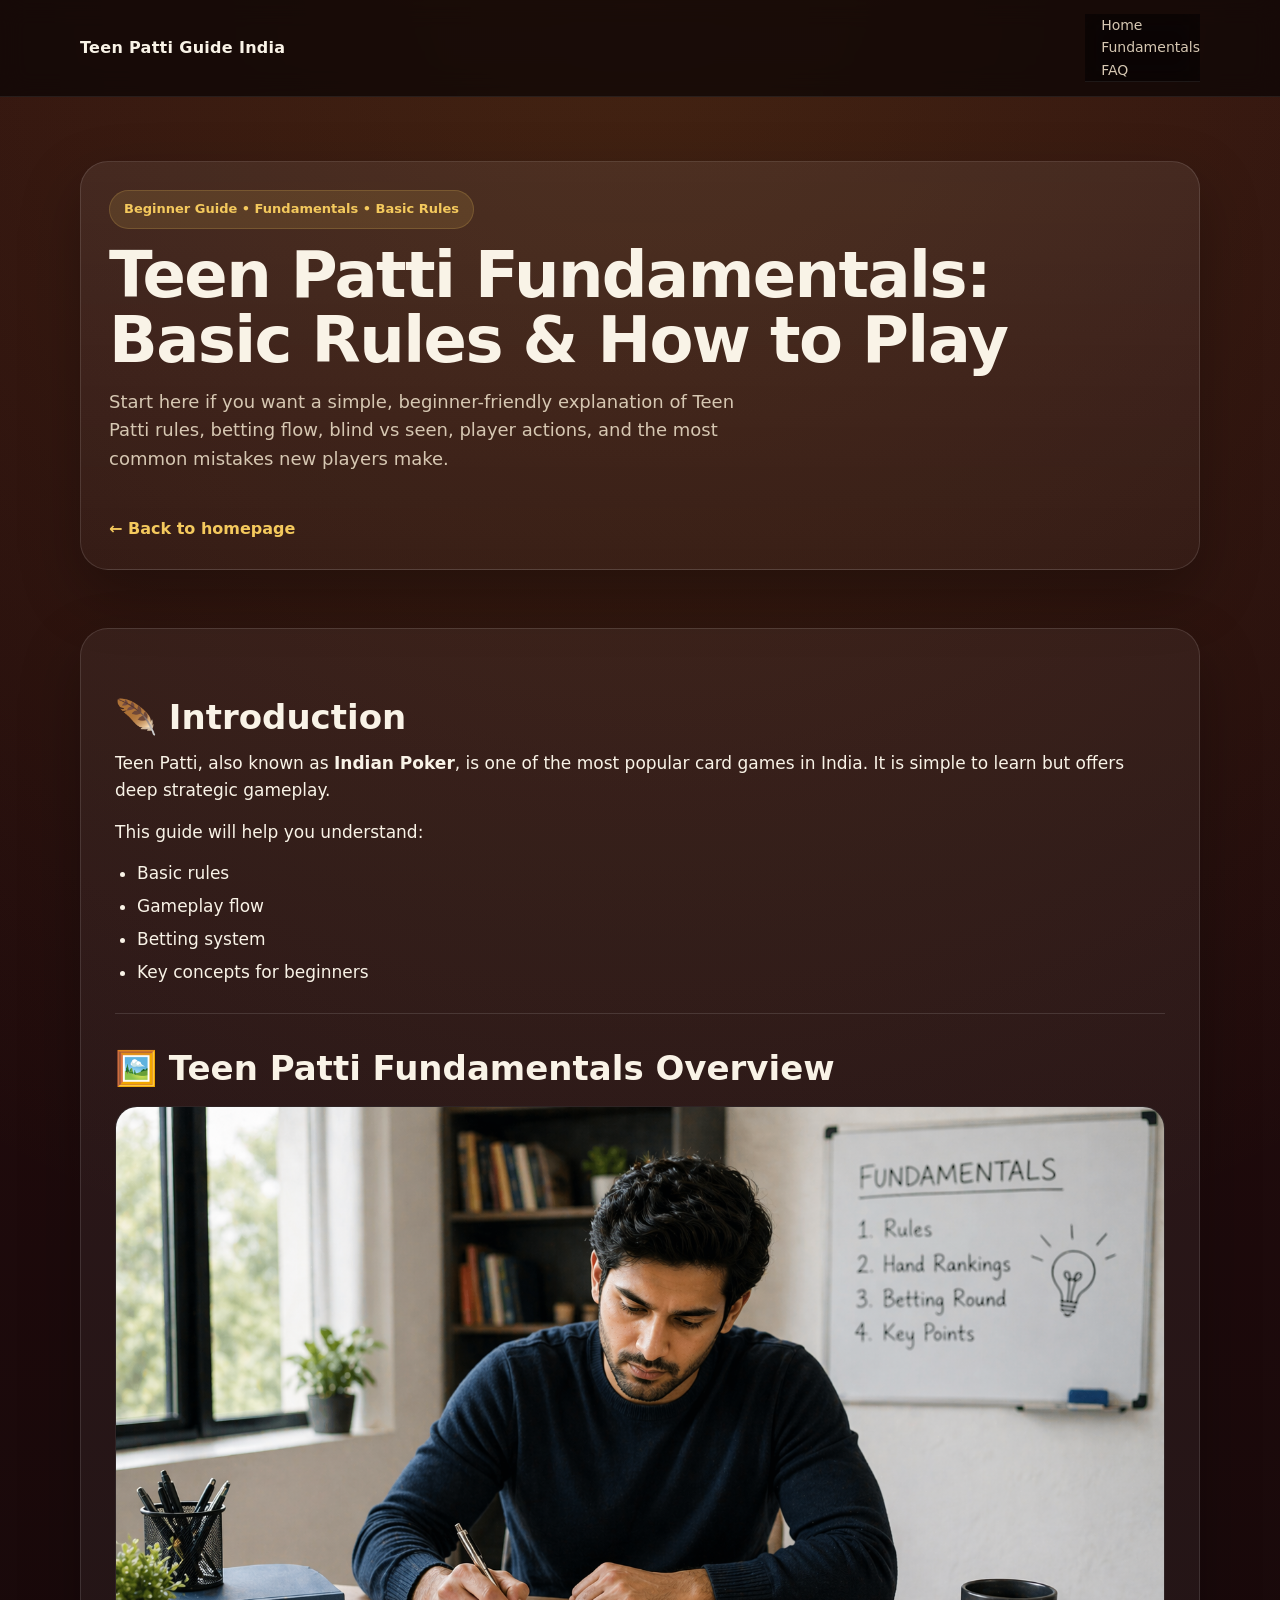
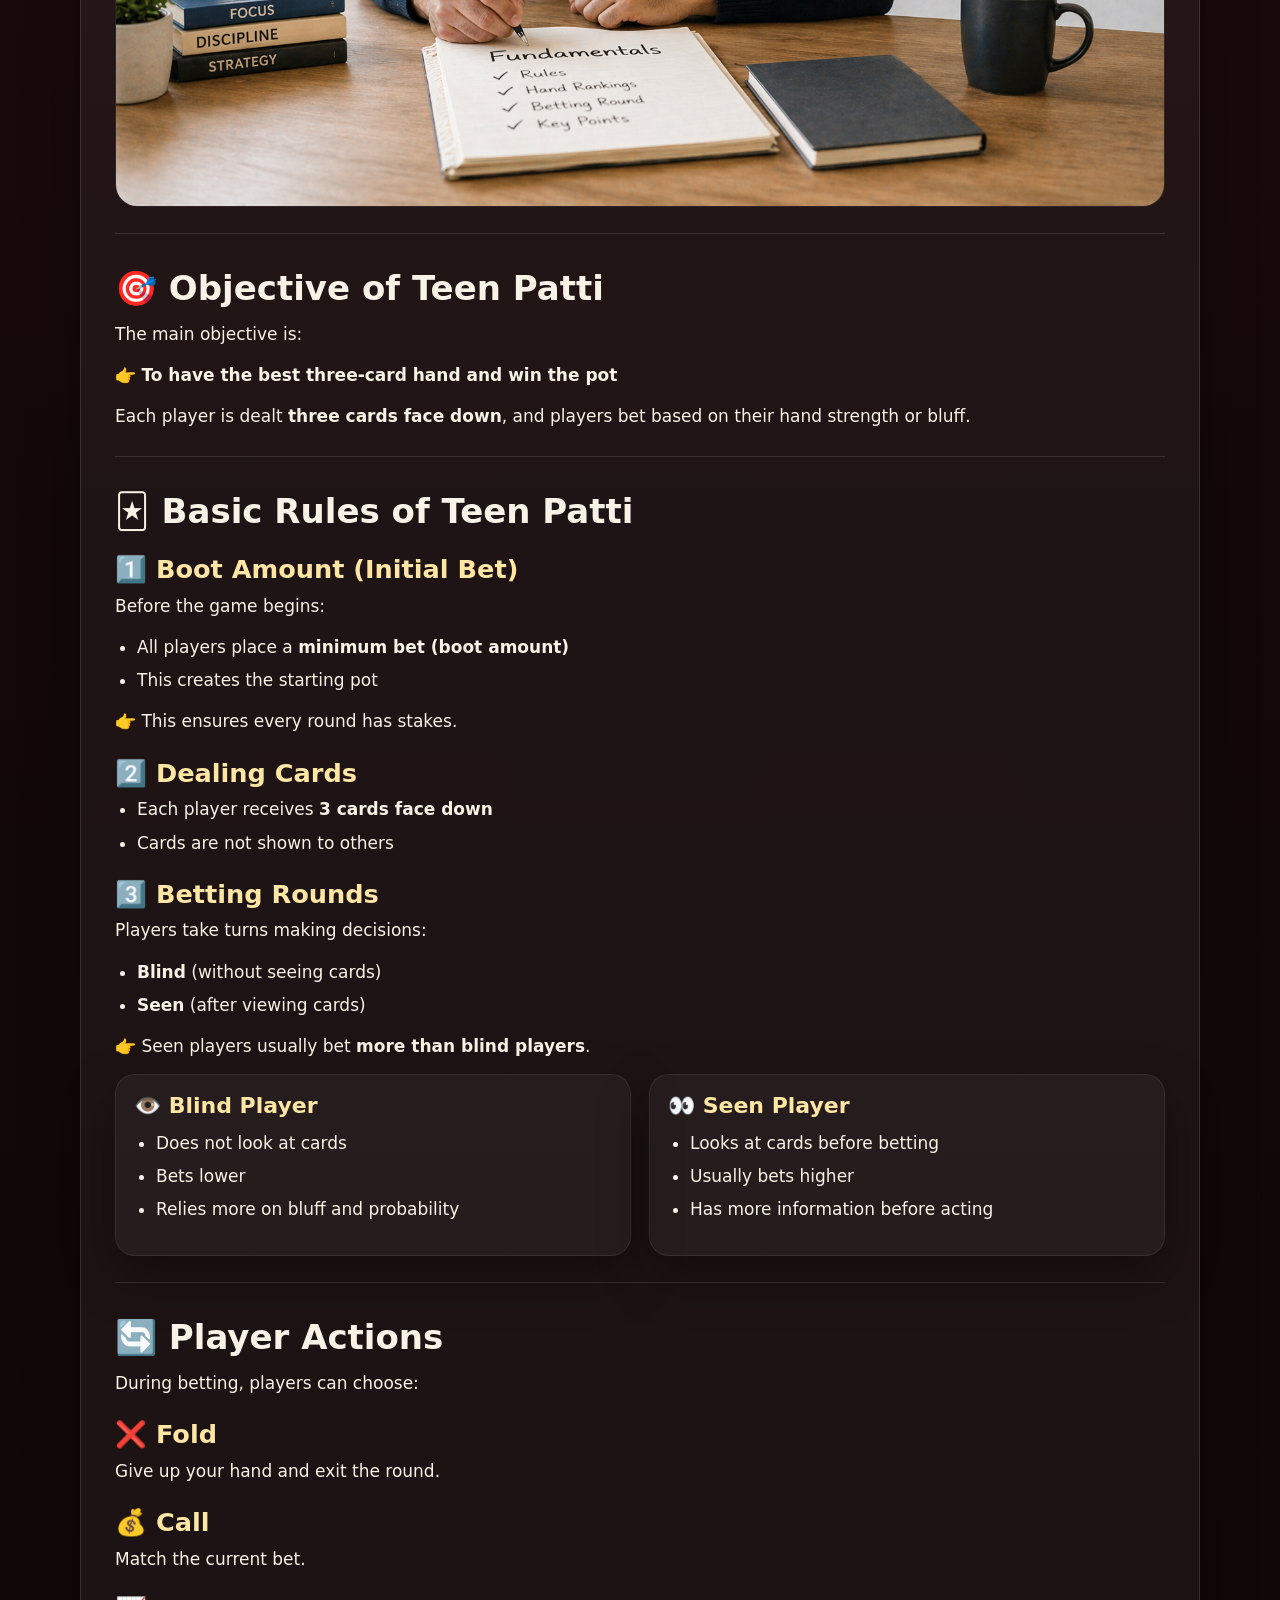
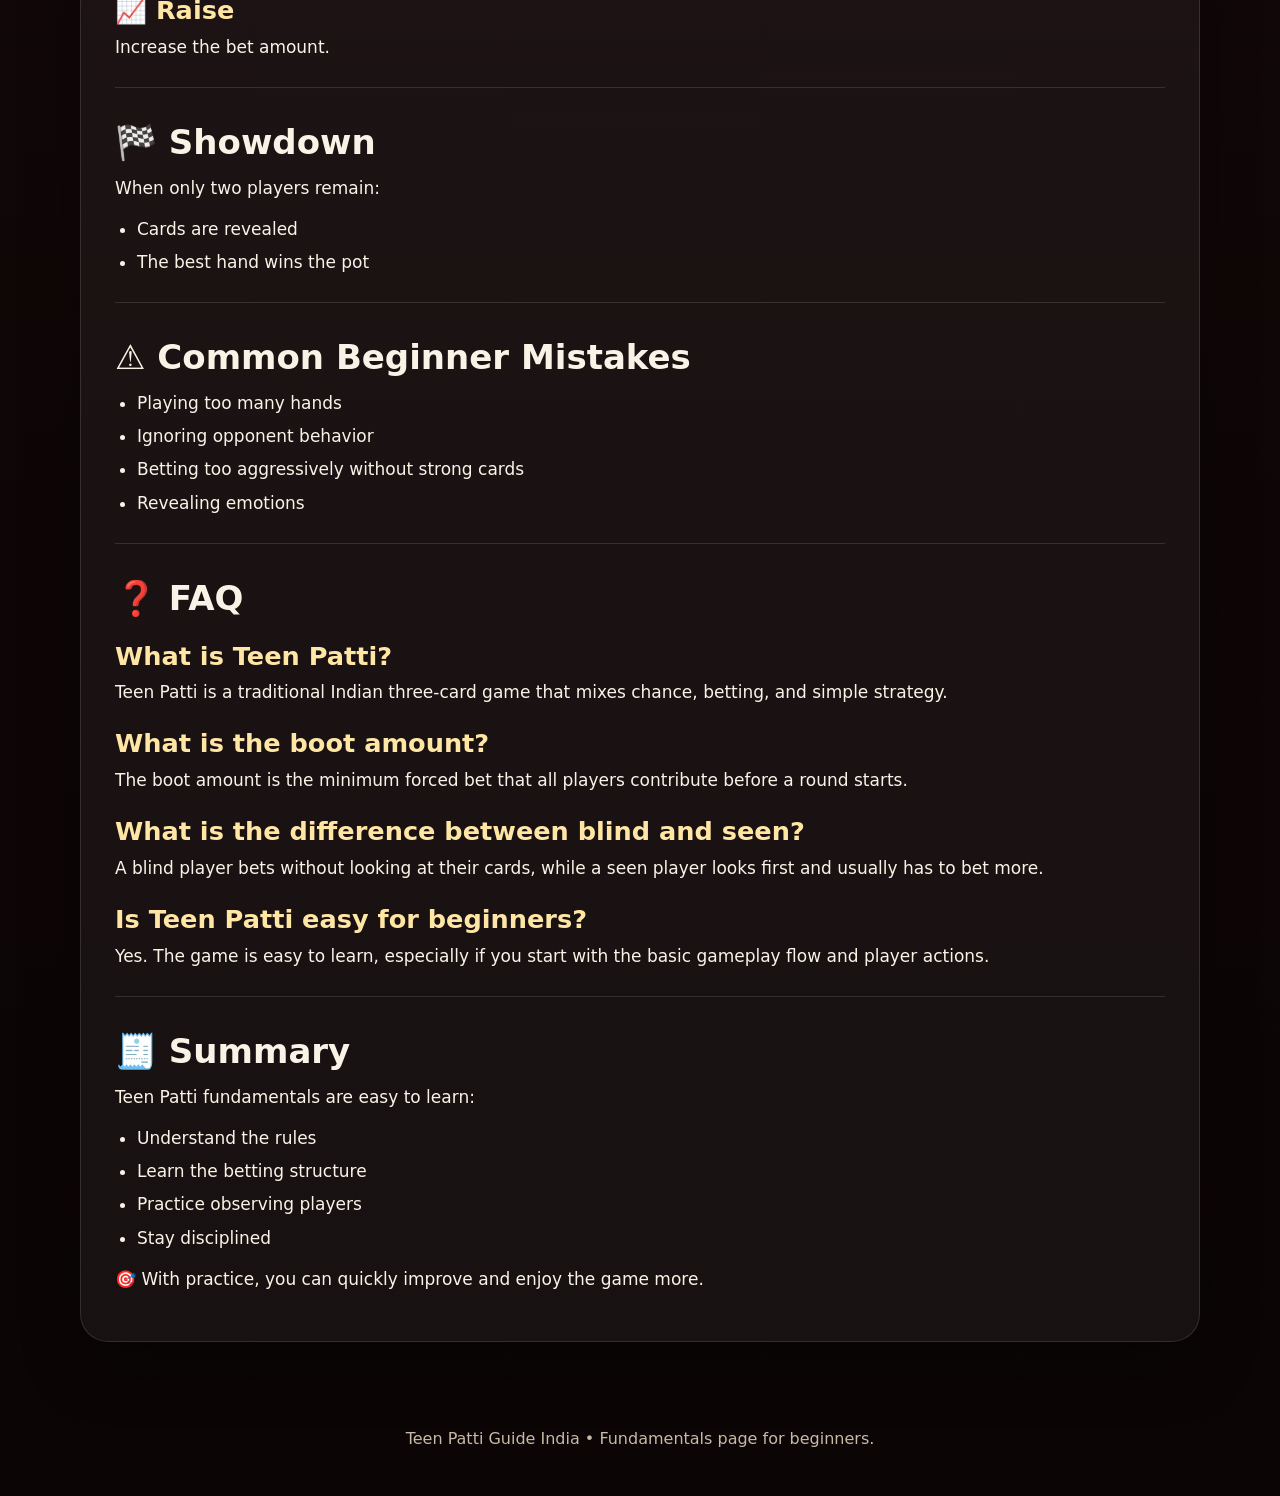
==== commit 34d89ece: "docs: 更新图片引用和内容文档 更新了多个图片文件并修正了相关文档中对这些图片的引用路径。同时扩展了scenarios.md和game-awareness.md的内容，添加了更详细的游戏策略和情景" ====
--- a/fundamentals.html
+++ b/fundamentals.html
@@ -48,7 +48,7 @@
 
         <h2>🖼️ Teen Patti Fundamentals Overview</h2>
         <figure class="article-image">
-          <img src="./assets/images/teen-patti-fundamentals.png" alt="Teen Patti fundamentals guide showing basic rules, gameplay steps and betting system" loading="lazy" />
+          <img src="./assets/images/fundamentals.png" alt="Teen Patti fundamentals guide showing basic rules, gameplay steps and betting system" loading="lazy" />
         </figure>
 
         <hr />
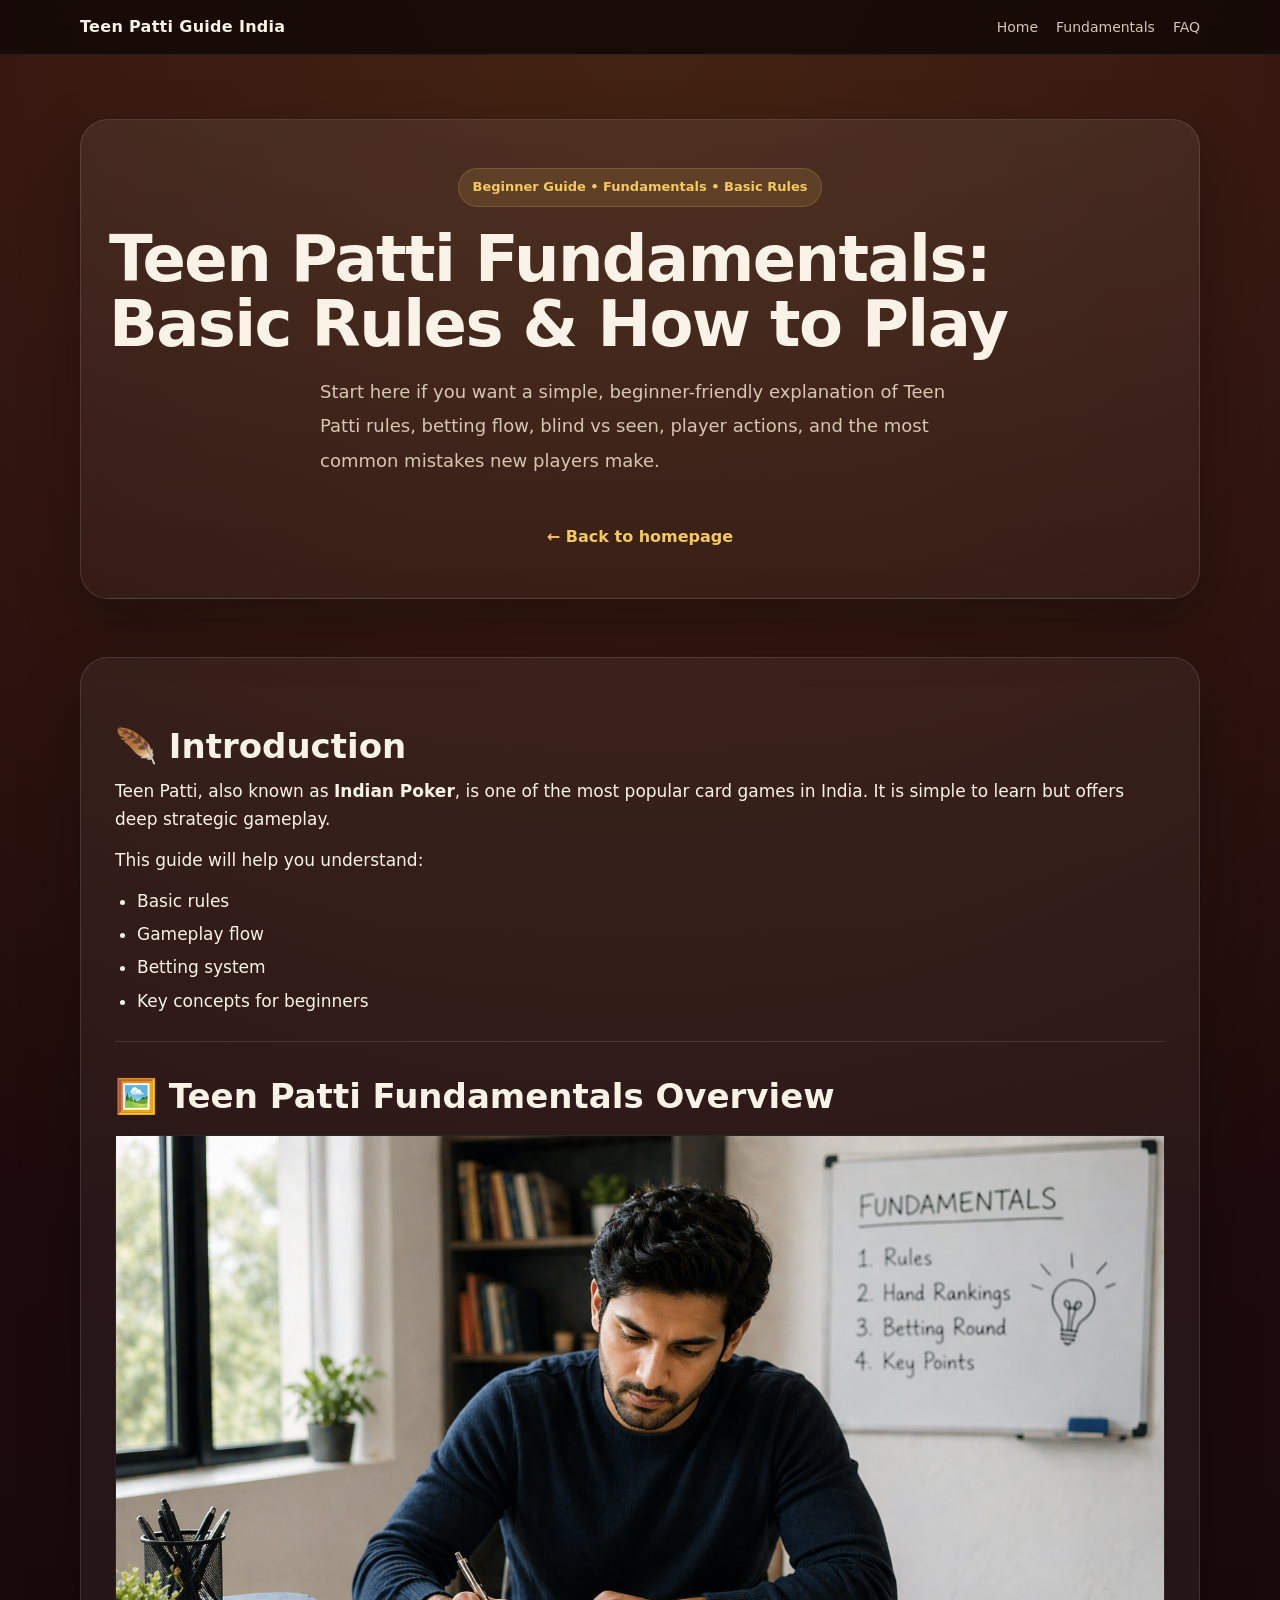
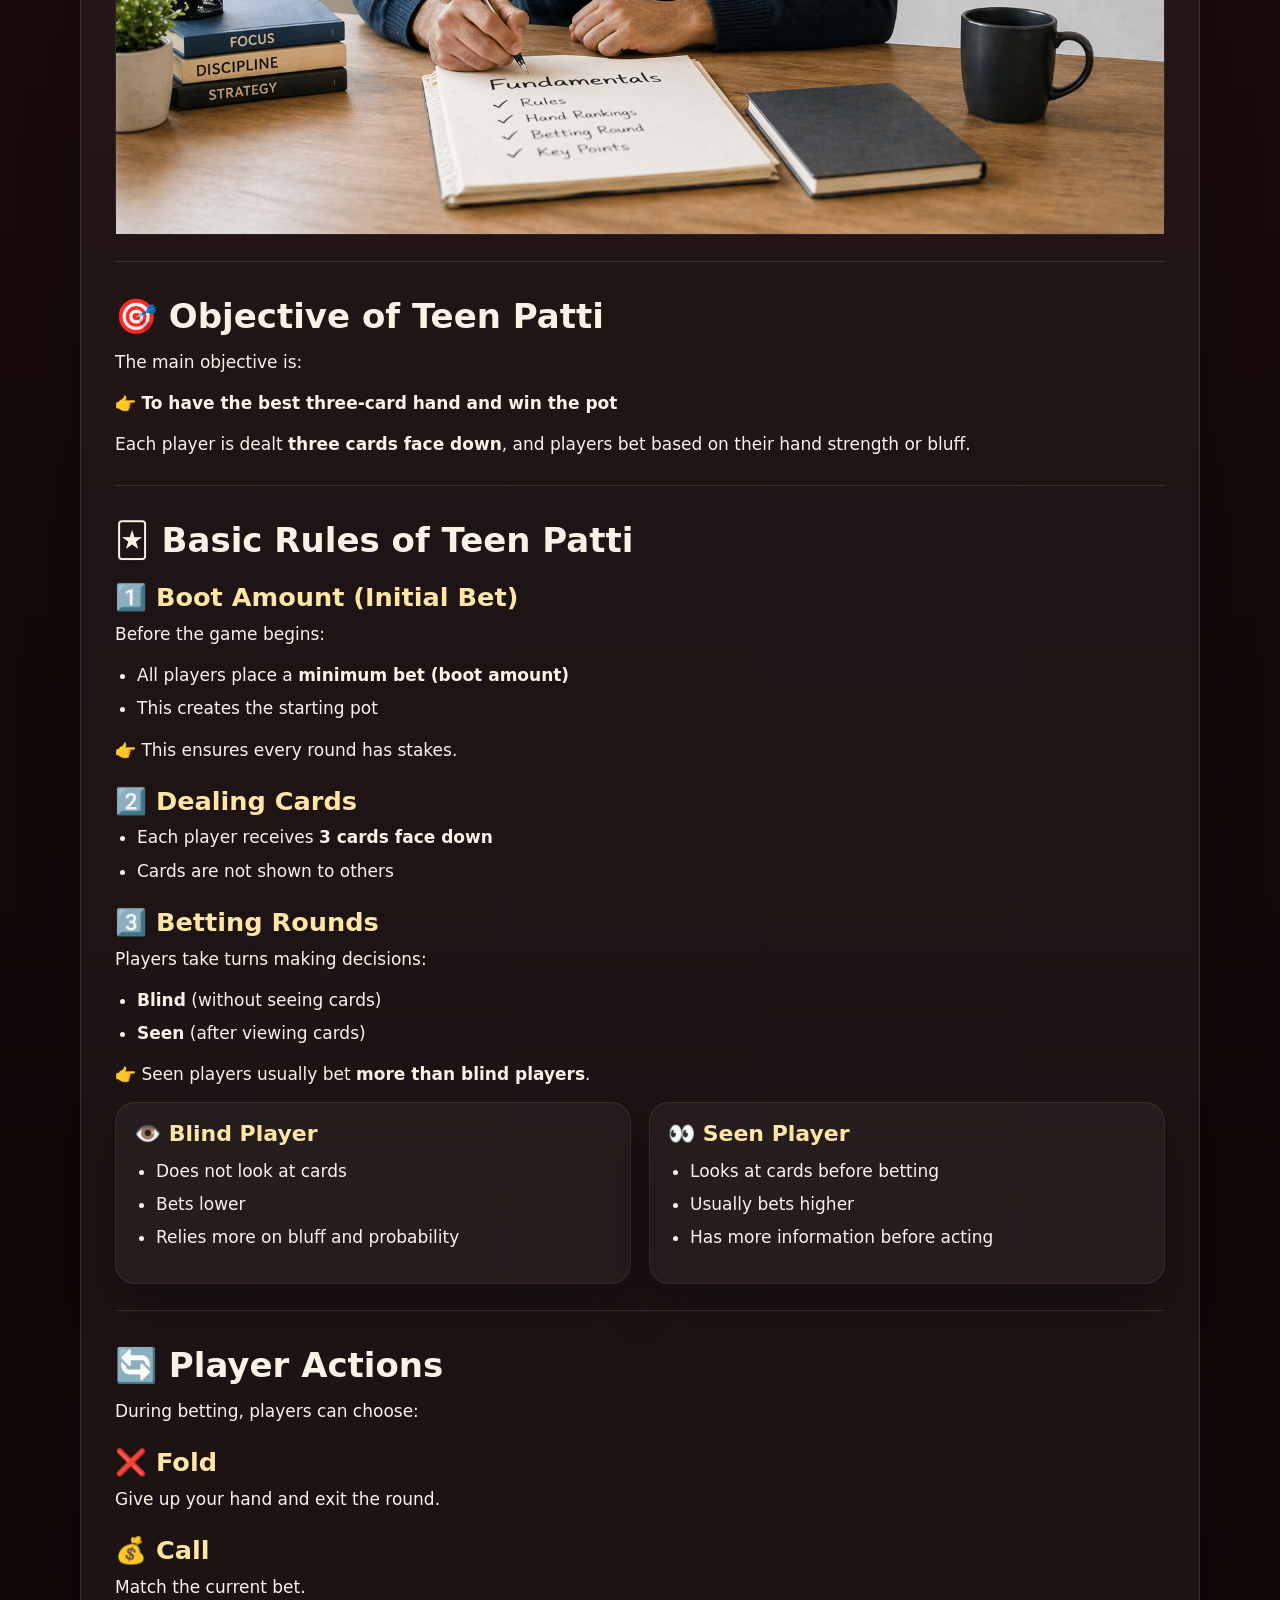
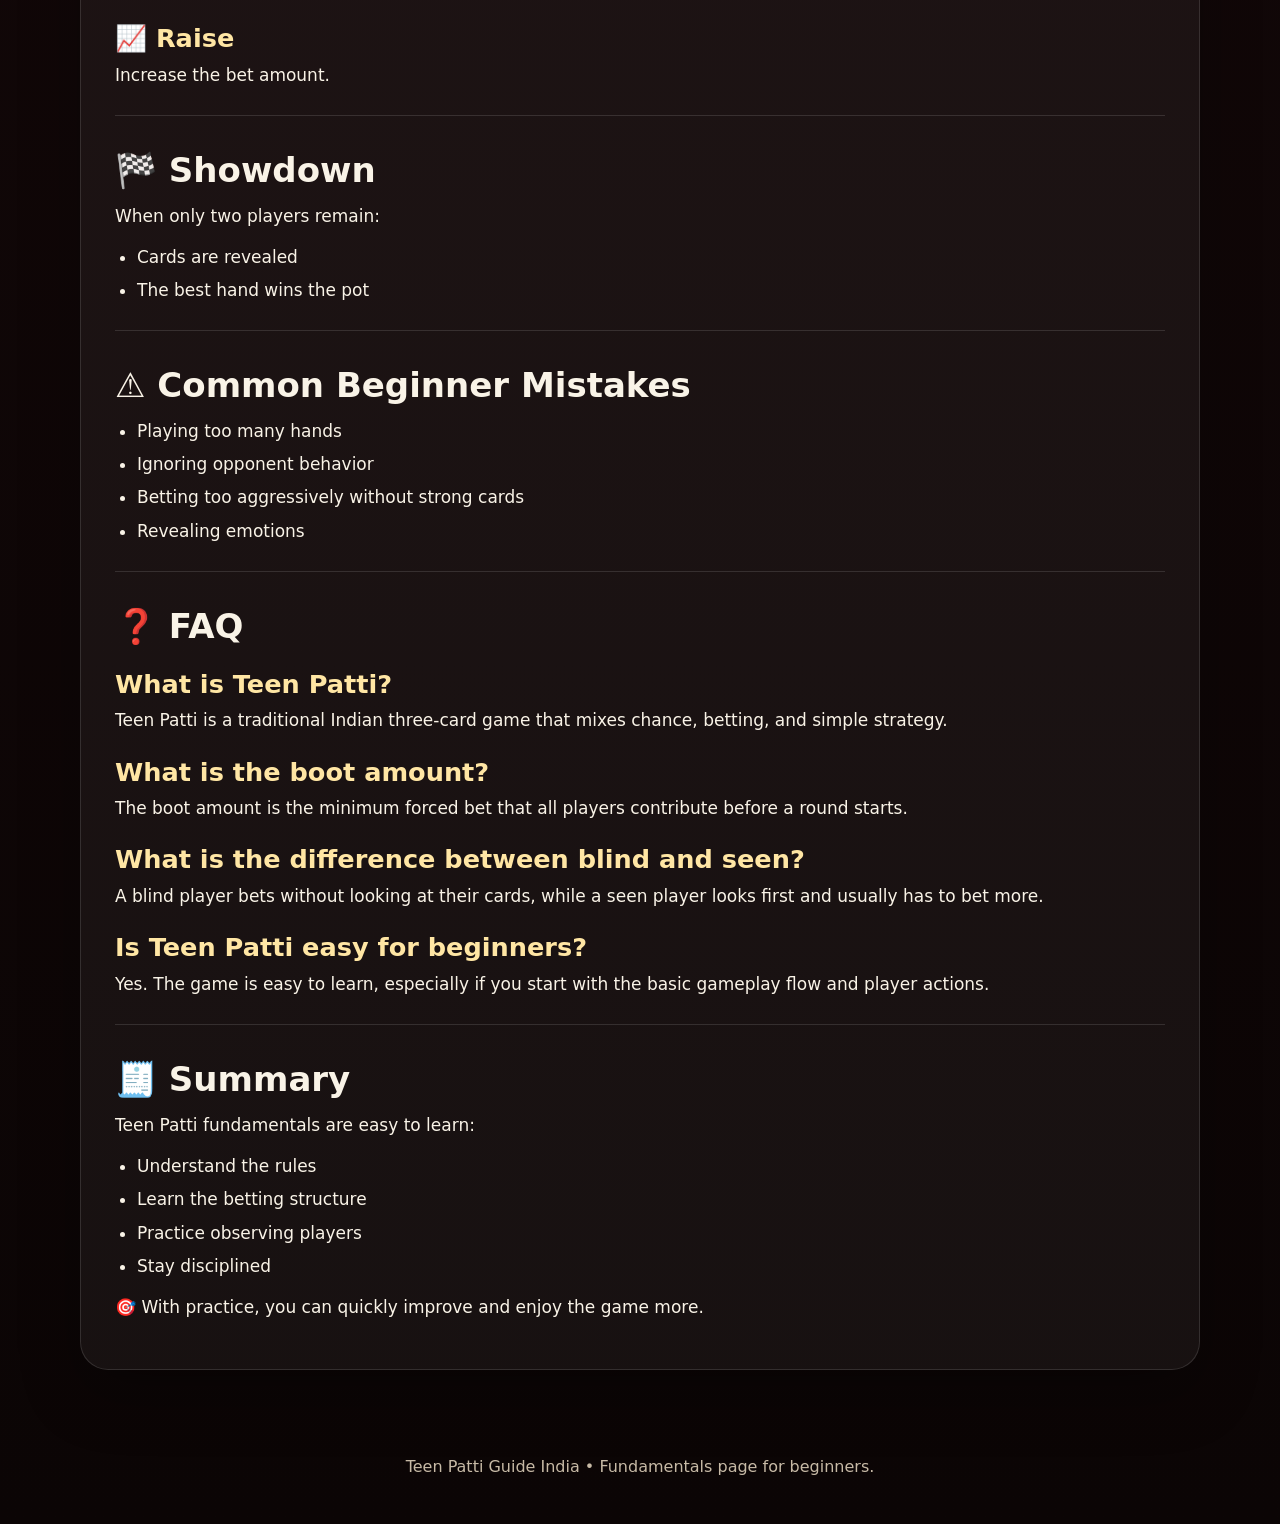
==== commit d047af12: "feat(导航和内容): 更新导航样式并添加多个策略指南页面 重构导航栏样式，将.nav类改为.nav-links，并调整CSS样式 在首页添加"更多策略指南"版块，包含8个新的策略指南链接 新增8个" ====
--- a/fundamentals.html
+++ b/fundamentals.html
@@ -12,7 +12,7 @@
   <header class="topbar">
     <div class="container">
       <div class="brand">Teen Patti Guide India</div>
-      <nav class="nav">
+      <nav class="nav-links">
         <a href="./index.html">Home</a>
         <a href="#article">Fundamentals</a>
         <a href="#faq">FAQ</a>
--- a/assets/css/main.css
+++ b/assets/css/main.css
@@ -109,18 +109,19 @@
   font-size: 20px;
 }
 
-.nav-links,
-.nav a {
+.nav-links {
+  display: flex;
+  align-items: center;
+  gap: 18px;
+}
+
+.nav-links a {
   display: flex;
   align-items: center;
   gap: 18px;
   color: var(--muted);
   font-size: 14px;
-}
-
-.nav a {
   text-decoration: none;
-  margin-left: 16px;
 }
 
 /* Buttons
@@ -183,15 +184,40 @@
   display: grid;
   grid-template-columns: 1.1fr 0.9fr;
   gap: 28px;
-  align-items: center;
+  align-items: stretch;
 }
 
 .hero-card {
   background: linear-gradient(180deg, rgba(255, 255, 255, 0.07), rgba(255, 255, 255, 0.03));
   border: 1px solid var(--border);
   border-radius: 28px;
-  padding: 28px;
+  padding: 10px 28px;
   box-shadow: var(--shadow-lg);
+  display: flex;
+  flex-direction: column;
+  justify-content: center;
+  align-items: center;
+  overflow: hidden;
+  position: relative;
+  min-height: 480px;
+}
+
+.hero-card-image-wrapper {
+  flex: 1;
+  display: flex;
+  align-items: center;
+  justify-content: center;
+  width: 100%;
+  overflow: hidden;
+  position: relative;
+}
+
+.hero-card img {
+  width: 100%;
+  max-height: 380px;
+  height: auto;
+  display: block;
+  object-fit: contain;
 }
 
 .eyebrow {
@@ -204,49 +230,29 @@
   color: var(--gold);
   font-size: 13px;
   font-weight: 700;
-  margin-bottom: 14px;
+  margin-bottom: 20px;
 }
 
 .hero h1 {
-  margin: 0 0 14px;
+  margin: 0 0 18px;
   font-size: clamp(38px, 6vw, 64px);
   line-height: 1.02;
   letter-spacing: -1.6px;
 }
 
 .hero p {
-  margin: 0 0 24px;
+  margin: 0 0 28px;
   color: var(--muted);
   font-size: 18px;
   max-width: 640px;
+  line-height: 1.9;
 }
 
 .hero-actions {
   display: flex;
   flex-wrap: wrap;
   gap: 14px;
-  margin-bottom: 24px;
-}
-
-.hero-stats {
-  display: grid;
-  grid-template-columns: repeat(3, minmax(0, 1fr));
-  gap: 14px;
-  margin-top: 26px;
-}
-
-.stat {
-  background: var(--card);
-  border: 1px solid var(--card-border);
-  border-radius: 20px;
-  padding: 16px;
-  box-shadow: var(--shadow);
-}
-
-.stat strong {
-  display: block;
-  font-size: 24px;
-  color: var(--gold);
+  margin-bottom: 0;
 }
 
 /* Sections
@@ -348,7 +354,7 @@
 .article-thumb {
   margin: 18px 0 20px;
   border-radius: 22px;
-  overflow: hidden;
+  overflow: visible;
   border: 1px solid rgba(255, 255, 255, 0.1);
   background: #170b0c;
 }
@@ -358,7 +364,7 @@
   display: block;
   width: 100%;
   height: auto;
-  object-fit: cover;
+  object-fit: contain;
 }
 
 .article-thumb {
@@ -367,8 +373,9 @@
 }
 
 .article-thumb img {
-  aspect-ratio: 16 / 9;
-  object-fit: cover;
+  width: 100%;
+  height: auto;
+  display: block;
 }
 
 /* Cards & Grids
@@ -466,10 +473,9 @@
 /* Highlight & FAQ
    ============================================ */
 .highlight {
-  display: grid;
-  grid-template-columns: 1fr 1fr;
+  display: flex;
+  flex-direction: column;
   gap: 20px;
-  align-items: stretch;
 }
 
 .highlight-panel {
@@ -538,10 +544,6 @@
     width: 100%;
     justify-content: center;
   }
-
-  .hero-stats {
-    grid-template-columns: 1fr;
-  }
 }
 
 @media (max-width: 720px) {
@@ -557,8 +559,11 @@
     align-items: flex-start;
   }
 
-  .nav a {
-    margin-left: 0;
+  .nav-links {
+    margin-top: 10px;
+  }
+
+  .nav-links a {
     margin-right: 14px;
   }
 
